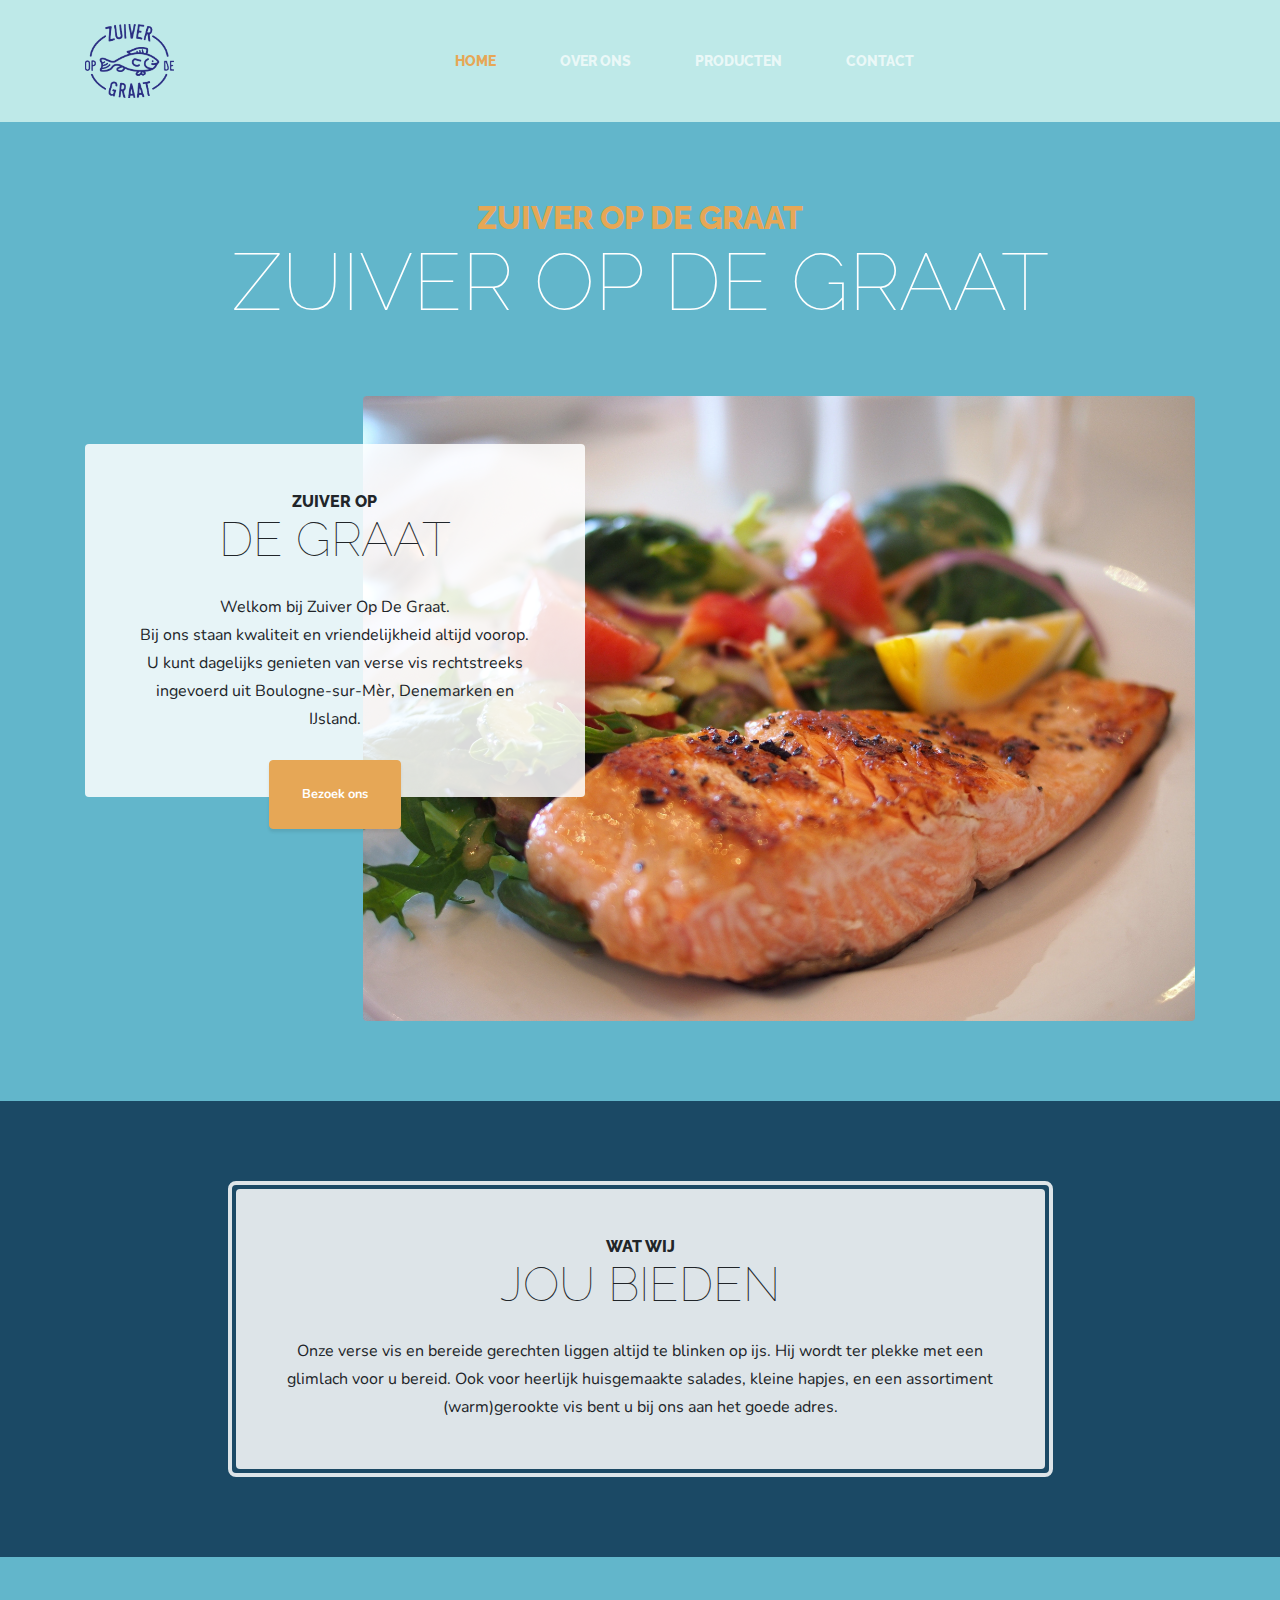
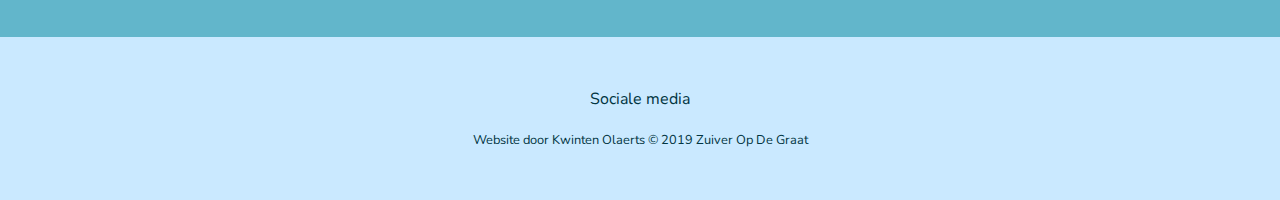
==== ZODG/index.html @ 56550cf6 "added social media buttons, almost done" ====
<!DOCTYPE html>
<html lang="en">

<head>
  
  <meta charset="utf-8">
  <meta name="viewport" content="width=device-width, initial-scale=1, shrink-to-fit=no">
  <meta name="description" content="">
  <meta name="author" content="">

  <title>Zuiver Op De Graat</title>

  <!-- Bootstrap core CSS -->
  <link href="vendor/bootstrap/css/bootstrap.min.css" rel="stylesheet">

  <!-- Custom fonts for this site -->
  <link href="https://fonts.googleapis.com/css?family=Raleway:100,100i,200,200i,300,300i,400,400i,500,500i,600,600i,700,700i,800,800i,900,900i" rel="stylesheet">
  <link href="https://fonts.googleapis.com/css?family=Lora:400,400i,700,700i" rel="stylesheet">

  <!-- Custom styles for this site -->
  <link href="css/business-casual-dist.css" rel="stylesheet">

  <!-- Google fonts -->
  <link href="https://fonts.googleapis.com/css?family=Nunito" rel="stylesheet">

<!-- font awesome logo's -->
  <link rel="stylesheet" href="https://use.fontawesome.com/releases/v5.8.1/css/all.css" integrity="sha384-50oBUHEmvpQ+1lW4y57PTFmhCaXp0ML5d60M1M7uH2+nqUivzIebhndOJK28anvf" crossorigin="anonymous">



</head>

<body>

    <!-- Navigation -->
    <nav class="navbar navbar-expand-lg navbar-dark py-lg-4" id="mainNav">
        <div class="container">
          <a id="titleStyling" class="navbar-brand text-uppercase text-expanded font-weight-bold d-lg-none">Zuiver Op De Graat</a>
          <button class="navbar-toggler" type="button" data-toggle="collapse" data-target="#navbarResponsive" aria-controls="navbarResponsive" aria-expanded="false" aria-label="Toggle navigation">
            <span class="navbar-toggler-icon"></span>
          </button>
          <div class="collapse navbar-collapse" id="navbarResponsive">
            <img class="logo" src="assets/afbeeldingen//zodg.png">
            <ul class="navbar-nav mx-auto">
              <li class="nav-item active px-lg-4">
                <a class="nav-link text-uppercase text-expanded" href="index.html">Home
                  <span class="sr-only">(current)</span>
                </a>
              </li>
              <li class="nav-item px-lg-4">
                <a class="nav-link text-uppercase text-expanded" href="about.html">Over ons</a>
              </li>
              <li class="nav-item px-lg-4">
                <a class="nav-link text-uppercase text-expanded" href="products.html">Producten</a>
              </li>
              <li class="nav-item px-lg-4">
                <a class="nav-link text-uppercase text-expanded" href="store.html">Contact</a>
              </li>
            </ul>
          </div>
        </div>
      </nav>

  <h1 class="site-heading text-center text-white d-none d-lg-block">
    <span class="site-heading-upper text-primary mb-3">Zuiver Op De Graat</span>
    <span class="site-heading-lower">Zuiver Op De Graat</span>
  </h1>

  <section class="page-section clearfix">
    <div class="container">
      <div class="intro">
        <img class="intro-img img-fluid mb-3 mb-lg-0 rounded" src="./assets/afbeeldingen/close-up-cooking-dinner-46239.jpg" alt="">
        <div class="intro-text left-0 text-center bg-faded p-5 rounded">
          <h2 class="section-heading mb-4">
            <span class="section-heading-upper">Zuiver Op</span>
            <span class="section-heading-lower">De Graat</span>
          </h2>
          <p class="mb-3">Welkom bij Zuiver Op De Graat.<br>Bij ons staan kwaliteit en vriendelijkheid altijd voorop.<br> U kunt dagelijks genieten van verse vis rechtstreeks ingevoerd uit Boulogne-sur-Mèr, Denemarken en IJsland.</p>
          <div class="intro-button mx-auto">
            <a class="btn btn-primary btn-xl" href="./store.html">Bezoek ons</a>
          </div>
        </div>
      </div>
    </div>
  </section>

  <section class="page-section cta">
    <div class="container">
      <div class="row">
        <div class="col-xl-9 mx-auto">
          <div class="cta-inner text-center rounded">
            <h2 class="section-heading mb-4">
              <span class="section-heading-upper">Wat wij</span>
              <span class="section-heading-lower">jou bieden</span>
            </h2>
            <p class="mb-0">Onze verse vis en bereide gerechten liggen altijd te blinken op ijs. Hij wordt ter plekke met een glimlach voor u bereid. Ook voor heerlijk huisgemaakte salades, kleine hapjes, en een assortiment (warm)gerookte vis bent u bij ons aan het goede adres.</p>
          </div>
        </div>
      </div>
    </div>
  </section>

  <footer class="footer text-faded text-center py-5">
    <div class="container">
        <div class="socialMedia">
            <p>Sociale media</p>
            <a href="https://www.facebook.com/zuiveropdegraat/" title="facebook profile" target="_blank">
              <i class="fab fa-facebook-f"></i>
            </a>
            <a href="https://www.instagram.com/zuiveropdegraat/" title="instagram profile" target="_blank">
              <i class="fab fa-instagram"></i>
            </a>
          </div>
      <p class="m-0 small">Website door Kwinten Olaerts
        &copy; 2019 Zuiver Op De Graat</p>
    </div>
  </footer>

  <!-- Bootstrap core JavaScript -->
  <script src="vendor/jquery/jquery.min.js"></script>
  <script src="vendor/bootstrap/js/bootstrap.bundle.min.js"></script>

</body>

</html>
---- ZODG/css/business-casual-dist.css ----
/*!
 * Start Bootstrap - Business Casual v5.0.3 (https://startbootstrap.com/template-overviews/business-casual)
 * Copyright 2013-2019 Start Bootstrap
 * Licensed under MIT (https://github.com/BlackrockDigital/startbootstrap-business-casual/blob/master/LICENSE)
 */@import url('https://fonts.googleapis.com/css?family=Nunito:400,700');body{font-family:'Nunito', sans-serif;background:-webkit-gradient(linear, left top, left bottom, from(rgba(47, 23, 15, 0.65))), url("");background:#62B6CB;background-attachment:fixed;background-position:center;background-size:cover}.logo{height:auto;width:8%}h1,h2,h3,h4,h5,h6{font-family:'Raleway'}p{line-height:1.75}.text-faded{color:#013542}.site-heading{margin-top:5rem;margin-bottom:5rem;text-transform:uppercase;line-height:1;font-family:'Raleway'}.site-heading .site-heading-upper{display:block;font-size:2rem;font-weight:800}.site-heading .site-heading-lower{font-size:5rem;font-weight:100;line-height:4rem}.page-section{margin-top:5rem;margin-bottom:5rem}.section-heading{text-transform:uppercase}.section-heading .section-heading-upper{display:block;font-size:1rem;font-weight:800}.section-heading .section-heading-lower{display:block;font-size:3rem;font-weight:100}.bg-faded{z-index:1;background-color:rgba(255, 255, 255, 0.85)}#mainNav{z-index:2;background-color:#BEE9E8;font-family:'Raleway';position:-webkit-sticky;position:sticky;top:0}#mainNav .navbar-brand{color:#013542}#mainNav .navbar-nav .nav-item .nav-link{color:rgba(255, 255, 255, 0.7);font-weight:800}#mainNav .navbar-nav .nav-item.active .nav-link{color:#e6a756}@media (min-width:992px){#mainNav .navbar-nav .nav-item .nav-link{font-size:0.9rem}#mainNav .navbar-nav .nav-item .nav-link:hover{color:rgba(255, 255, 255, 0.4)}#mainNav .navbar-nav .nav-item.active .nav-link:hover{color:#e6a756}}.btn-xl{font-weight:700;font-size:0.8rem;padding-top:1.5rem;padding-bottom:1.5rem;padding-left:2rem;padding-right:2rem}.intro{position:relative}@media (min-width:992px){.intro .intro-img{width:75%;float:right}.intro .intro-text{left:0;width:60%;margin-top:3rem;position:absolute}.intro .intro-text .intro-button{width:100%;left:0;position:absolute;bottom:-2rem}}@media (min-width:1200px){.intro .intro-text{width:45%}}.cta{padding-top:5rem;padding-bottom:5rem;background-color:#1B4965}.cta .cta-inner{position:relative;padding:3rem;margin:0.5rem;background-color:rgba(255, 255, 255, 0.85)}.cta .cta-inner:before{border-radius:0.5rem;content:'';position:absolute;top:-0.5rem;bottom:-0.5rem;left:-0.5rem;right:-0.5rem;border:0.25rem solid rgba(255, 255, 255, 0.85)}@media (min-width:992px){.about-heading .about-heading-img{position:relative;z-index:0}.about-heading .about-heading-content{margin-top:-5rem;position:relative;z-index:1}}@media (min-width:992px){.product-item .product-item-title{position:relative;z-index:1;margin-bottom:-2rem}.product-item .product-item-img{position:relative;z-index:0;max-width:60vw}.product-item .product-item-description{position:relative;z-index:1;margin-top:-3rem;max-width:50vw}}.list-hours{font-size:0.9rem}.list-hours .list-hours-item{border-bottom:1px solid rgba(230, 167, 86, 0.5);padding-bottom:.25rem;margin-bottom:1rem;font-style:italic}.list-hours .list-hours-item.today{font-weight:bold;color:#e6a756}@media (min-width:992px){.list-hours{width:50%;font-size:1.1rem}}.address strong{font-size:1.2rem}.footer{background-color:#CAE9FF}.text-primary{color:#e6a756!important}.bg-primary{background-color:#e6a756!important}.btn{-webkit-box-shadow:0px 3px 3px 0px rgba(33, 37, 41, 0.1);box-shadow:0px 3px 3px 0px rgba(33, 37, 41, 0.1)}.btn-primary{background-color:#e6a756;border-color:#e6a756}.btn-primary:active,.btn-primary:focus,.btn-primary:hover{background-color:#df902a;border-color:#df902a}.font-weight-light{font-weight:100!important}#titleStyling{font-family:'nunito'}#contactText{font-family:'nunito';padding-top:1.5rem;padding-bottom:1.5rem}.form-control{margin-bottom:7px}.boldText{font-weight:700}.google-iframe{padding-bottom:25px}.fab{color:#00091a;font-size:32px}
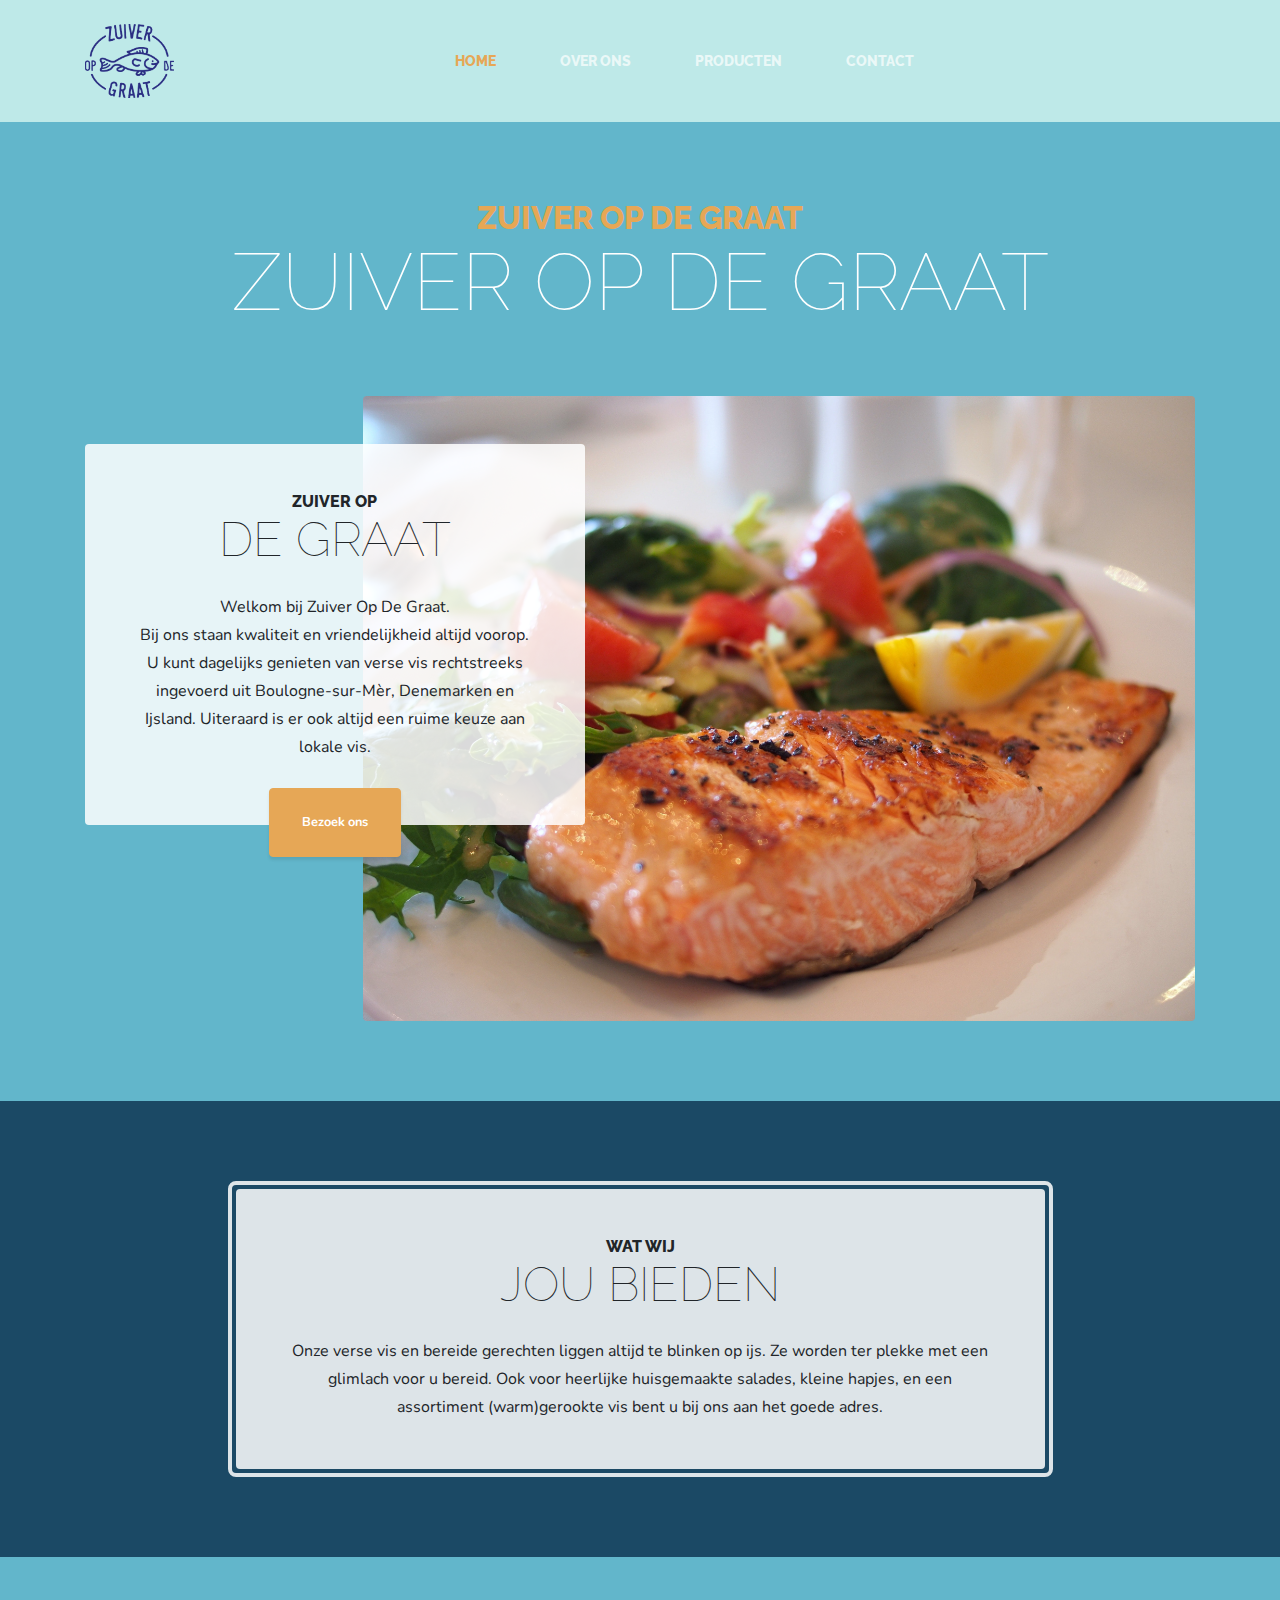
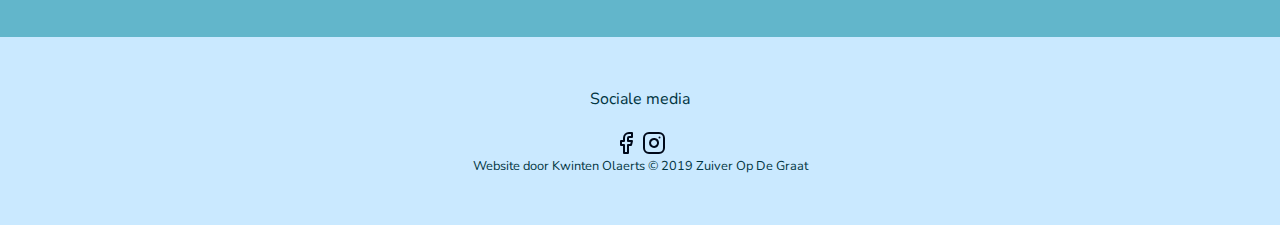
==== commit 9e10e214: "some fixes" ====
--- a/ZODG/index.html
+++ b/ZODG/index.html
@@ -75,7 +75,7 @@
             <span class="section-heading-upper">Zuiver Op</span>
             <span class="section-heading-lower">De Graat</span>
           </h2>
-          <p class="mb-3">Welkom bij Zuiver Op De Graat.<br>Bij ons staan kwaliteit en vriendelijkheid altijd voorop.<br> U kunt dagelijks genieten van verse vis rechtstreeks ingevoerd uit Boulogne-sur-Mèr, Denemarken en IJsland.</p>
+          <p class="mb-3">Welkom bij Zuiver Op De Graat.<br>Bij ons staan kwaliteit en vriendelijkheid altijd voorop.<br> U kunt dagelijks genieten van verse vis rechtstreeks ingevoerd uit Boulogne-sur-Mèr, Denemarken en Ijsland. Uiteraard is er ook altijd een ruime keuze aan lokale vis.</p>
           <div class="intro-button mx-auto">
             <a class="btn btn-primary btn-xl" href="./store.html">Bezoek ons</a>
           </div>
@@ -93,7 +93,7 @@
               <span class="section-heading-upper">Wat wij</span>
               <span class="section-heading-lower">jou bieden</span>
             </h2>
-            <p class="mb-0">Onze verse vis en bereide gerechten liggen altijd te blinken op ijs. Hij wordt ter plekke met een glimlach voor u bereid. Ook voor heerlijk huisgemaakte salades, kleine hapjes, en een assortiment (warm)gerookte vis bent u bij ons aan het goede adres.</p>
+            <p class="mb-0">Onze verse vis en bereide gerechten liggen altijd te blinken op ijs. Ze worden ter plekke met een glimlach voor u bereid. Ook voor heerlijke huisgemaakte salades, kleine hapjes, en een assortiment (warm)gerookte vis bent u bij ons aan het goede adres.</p>
           </div>
         </div>
       </div>
@@ -104,12 +104,8 @@
     <div class="container">
         <div class="socialMedia">
             <p>Sociale media</p>
-            <a href="https://www.facebook.com/zuiveropdegraat/" title="facebook profile" target="_blank">
-              <i class="fab fa-facebook-f"></i>
-            </a>
-            <a href="https://www.instagram.com/zuiveropdegraat/" title="instagram profile" target="_blank">
-              <i class="fab fa-instagram"></i>
-            </a>
+            <a href="https://www.facebook.com/zuiveropdegraat/" title="facebook profile" target="_blank"><svg xmlns="http://www.w3.org/2000/svg"  width="24" height="24" viewBox="0 0 24 24" fill="none" stroke="currentColor" stroke-width="2" stroke-linecap="round" stroke-linejoin="round" class="feather feather-facebook"><path d="M18 2h-3a5 5 0 0 0-5 5v3H7v4h3v8h4v-8h3l1-4h-4V7a1 1 0 0 1 1-1h3z"></path></svg></a>
+            <a href="https://www.instagram.com/zuiveropdegraat/" title="instagram profile" target="_blank"><svg xmlns="http://www.w3.org/2000/svg" width="24" height="24" viewBox="0 0 24 24" fill="none" stroke="currentColor" stroke-width="2" stroke-linecap="round" stroke-linejoin="round" class="feather feather-instagram"><rect x="2" y="2" width="20" height="20" rx="5" ry="5"></rect><path d="M16 11.37A4 4 0 1 1 12.63 8 4 4 0 0 1 16 11.37z"></path><line x1="17.5" y1="6.5" x2="17.5" y2="6.5"></line></svg></a>
           </div>
       <p class="m-0 small">Website door Kwinten Olaerts
         &copy; 2019 Zuiver Op De Graat</p>
--- a/ZODG/css/business-casual-dist.css
+++ b/ZODG/css/business-casual-dist.css
@@ -2,4 +2,4 @@
  * Start Bootstrap - Business Casual v5.0.3 (https://startbootstrap.com/template-overviews/business-casual)
  * Copyright 2013-2019 Start Bootstrap
  * Licensed under MIT (https://github.com/BlackrockDigital/startbootstrap-business-casual/blob/master/LICENSE)
- */@import url('https://fonts.googleapis.com/css?family=Nunito:400,700');body{font-family:'Nunito', sans-serif;background:-webkit-gradient(linear, left top, left bottom, from(rgba(47, 23, 15, 0.65))), url("");background:#62B6CB;background-attachment:fixed;background-position:center;background-size:cover}.logo{height:auto;width:8%}h1,h2,h3,h4,h5,h6{font-family:'Raleway'}p{line-height:1.75}.text-faded{color:#013542}.site-heading{margin-top:5rem;margin-bottom:5rem;text-transform:uppercase;line-height:1;font-family:'Raleway'}.site-heading .site-heading-upper{display:block;font-size:2rem;font-weight:800}.site-heading .site-heading-lower{font-size:5rem;font-weight:100;line-height:4rem}.page-section{margin-top:5rem;margin-bottom:5rem}.section-heading{text-transform:uppercase}.section-heading .section-heading-upper{display:block;font-size:1rem;font-weight:800}.section-heading .section-heading-lower{display:block;font-size:3rem;font-weight:100}.bg-faded{z-index:1;background-color:rgba(255, 255, 255, 0.85)}#mainNav{z-index:2;background-color:#BEE9E8;font-family:'Raleway';position:-webkit-sticky;position:sticky;top:0}#mainNav .navbar-brand{color:#013542}#mainNav .navbar-nav .nav-item .nav-link{color:rgba(255, 255, 255, 0.7);font-weight:800}#mainNav .navbar-nav .nav-item.active .nav-link{color:#e6a756}@media (min-width:992px){#mainNav .navbar-nav .nav-item .nav-link{font-size:0.9rem}#mainNav .navbar-nav .nav-item .nav-link:hover{color:rgba(255, 255, 255, 0.4)}#mainNav .navbar-nav .nav-item.active .nav-link:hover{color:#e6a756}}.btn-xl{font-weight:700;font-size:0.8rem;padding-top:1.5rem;padding-bottom:1.5rem;padding-left:2rem;padding-right:2rem}.intro{position:relative}@media (min-width:992px){.intro .intro-img{width:75%;float:right}.intro .intro-text{left:0;width:60%;margin-top:3rem;position:absolute}.intro .intro-text .intro-button{width:100%;left:0;position:absolute;bottom:-2rem}}@media (min-width:1200px){.intro .intro-text{width:45%}}.cta{padding-top:5rem;padding-bottom:5rem;background-color:#1B4965}.cta .cta-inner{position:relative;padding:3rem;margin:0.5rem;background-color:rgba(255, 255, 255, 0.85)}.cta .cta-inner:before{border-radius:0.5rem;content:'';position:absolute;top:-0.5rem;bottom:-0.5rem;left:-0.5rem;right:-0.5rem;border:0.25rem solid rgba(255, 255, 255, 0.85)}@media (min-width:992px){.about-heading .about-heading-img{position:relative;z-index:0}.about-heading .about-heading-content{margin-top:-5rem;position:relative;z-index:1}}@media (min-width:992px){.product-item .product-item-title{position:relative;z-index:1;margin-bottom:-2rem}.product-item .product-item-img{position:relative;z-index:0;max-width:60vw}.product-item .product-item-description{position:relative;z-index:1;margin-top:-3rem;max-width:50vw}}.list-hours{font-size:0.9rem}.list-hours .list-hours-item{border-bottom:1px solid rgba(230, 167, 86, 0.5);padding-bottom:.25rem;margin-bottom:1rem;font-style:italic}.list-hours .list-hours-item.today{font-weight:bold;color:#e6a756}@media (min-width:992px){.list-hours{width:50%;font-size:1.1rem}}.address strong{font-size:1.2rem}.footer{background-color:#CAE9FF}.text-primary{color:#e6a756!important}.bg-primary{background-color:#e6a756!important}.btn{-webkit-box-shadow:0px 3px 3px 0px rgba(33, 37, 41, 0.1);box-shadow:0px 3px 3px 0px rgba(33, 37, 41, 0.1)}.btn-primary{background-color:#e6a756;border-color:#e6a756}.btn-primary:active,.btn-primary:focus,.btn-primary:hover{background-color:#df902a;border-color:#df902a}.font-weight-light{font-weight:100!important}#titleStyling{font-family:'nunito'}#contactText{font-family:'nunito';padding-top:1.5rem;padding-bottom:1.5rem}.form-control{margin-bottom:7px}.boldText{font-weight:700}.google-iframe{padding-bottom:25px}.fab{color:#00091a;font-size:32px}+ */@import url('https://fonts.googleapis.com/css?family=Nunito:400,700');body{font-family:'Nunito', sans-serif;background:-webkit-gradient(linear, left top, left bottom, from(rgba(47, 23, 15, 0.65))), url("");background:#62B6CB;background-attachment:fixed;background-position:center;background-size:cover}.logo{height:auto;width:8%}h1,h2,h3,h4,h5,h6{font-family:'Raleway'}p{line-height:1.75}.text-faded{color:#013542}.site-heading{margin-top:5rem;margin-bottom:5rem;text-transform:uppercase;line-height:1;font-family:'Raleway'}.site-heading .site-heading-upper{display:block;font-size:2rem;font-weight:800}.site-heading .site-heading-lower{font-size:5rem;font-weight:100;line-height:4rem}.page-section{margin-top:5rem;margin-bottom:5rem}.section-heading{text-transform:uppercase}.section-heading .section-heading-upper{display:block;font-size:1rem;font-weight:800}.section-heading .section-heading-lower{display:block;font-size:3rem;font-weight:100}.bg-faded{z-index:1;background-color:rgba(255, 255, 255, 0.85)}#mainNav{z-index:2;background-color:#BEE9E8;font-family:'Raleway';position:-webkit-sticky;position:sticky;top:0}#mainNav .navbar-brand{color:#013542}#mainNav .navbar-nav .nav-item .nav-link{color:rgba(255, 255, 255, 0.7);font-weight:800}#mainNav .navbar-nav .nav-item.active .nav-link{color:#e6a756}@media (min-width:992px){#mainNav .navbar-nav .nav-item .nav-link{font-size:0.9rem}#mainNav .navbar-nav .nav-item .nav-link:hover{color:rgba(255, 255, 255, 0.4)}#mainNav .navbar-nav .nav-item.active .nav-link:hover{color:#e6a756}}.btn-xl{font-weight:700;font-size:0.8rem;padding-top:1.5rem;padding-bottom:1.5rem;padding-left:2rem;padding-right:2rem}.intro{position:relative}@media (min-width:992px){.intro .intro-img{width:75%;float:right}.intro .intro-text{left:0;width:60%;margin-top:3rem;position:absolute}.intro .intro-text .intro-button{width:100%;left:0;position:absolute;bottom:-2rem}}@media (min-width:1200px){.intro .intro-text{width:45%}}.cta{padding-top:5rem;padding-bottom:5rem;background-color:#1B4965}.cta .cta-inner{position:relative;padding:3rem;margin:0.5rem;background-color:rgba(255, 255, 255, 0.85)}.cta .cta-inner:before{border-radius:0.5rem;content:'';position:absolute;top:-0.5rem;bottom:-0.5rem;left:-0.5rem;right:-0.5rem;border:0.25rem solid rgba(255, 255, 255, 0.85)}@media (min-width:992px){.about-heading .about-heading-img{position:relative;z-index:0}.about-heading .about-heading-content{margin-top:-5rem;position:relative;z-index:1}}@media (min-width:992px){.product-item .product-item-title{position:relative;z-index:1;margin-bottom:-2rem}.product-item .product-item-img{position:relative;z-index:0;max-width:60vw}.product-item .product-item-description{position:relative;z-index:1;margin-top:-3rem;max-width:50vw}}.list-hours{font-size:0.9rem}.list-hours .list-hours-item{border-bottom:1px solid rgba(230, 167, 86, 0.5);padding-bottom:.25rem;margin-bottom:1rem;font-style:italic}.list-hours .list-hours-item.today{font-weight:bold;color:#e6a756}@media (min-width:992px){.list-hours{width:50%;font-size:1.1rem}}.address strong{font-size:1.2rem}.footer{background-color:#CAE9FF}.text-primary{color:#e6a756!important}.bg-primary{background-color:#e6a756!important}.btn{-webkit-box-shadow:0px 3px 3px 0px rgba(33, 37, 41, 0.1);box-shadow:0px 3px 3px 0px rgba(33, 37, 41, 0.1)}.btn-primary{background-color:#e6a756;border-color:#e6a756}.btn-primary:active,.btn-primary:focus,.btn-primary:hover{background-color:#df902a;border-color:#df902a}.font-weight-light{font-weight:100!important}#titleStyling{font-family:'nunito'}#contactText{font-family:'nunito';padding-top:1.5rem;padding-bottom:1.5rem}.form-control{margin-bottom:7px}.boldText{font-weight:700}.google-iframe{padding-bottom:25px}.fab{color:#00091a;font-size:32px}.feather{color:#00091a;font-size:50px}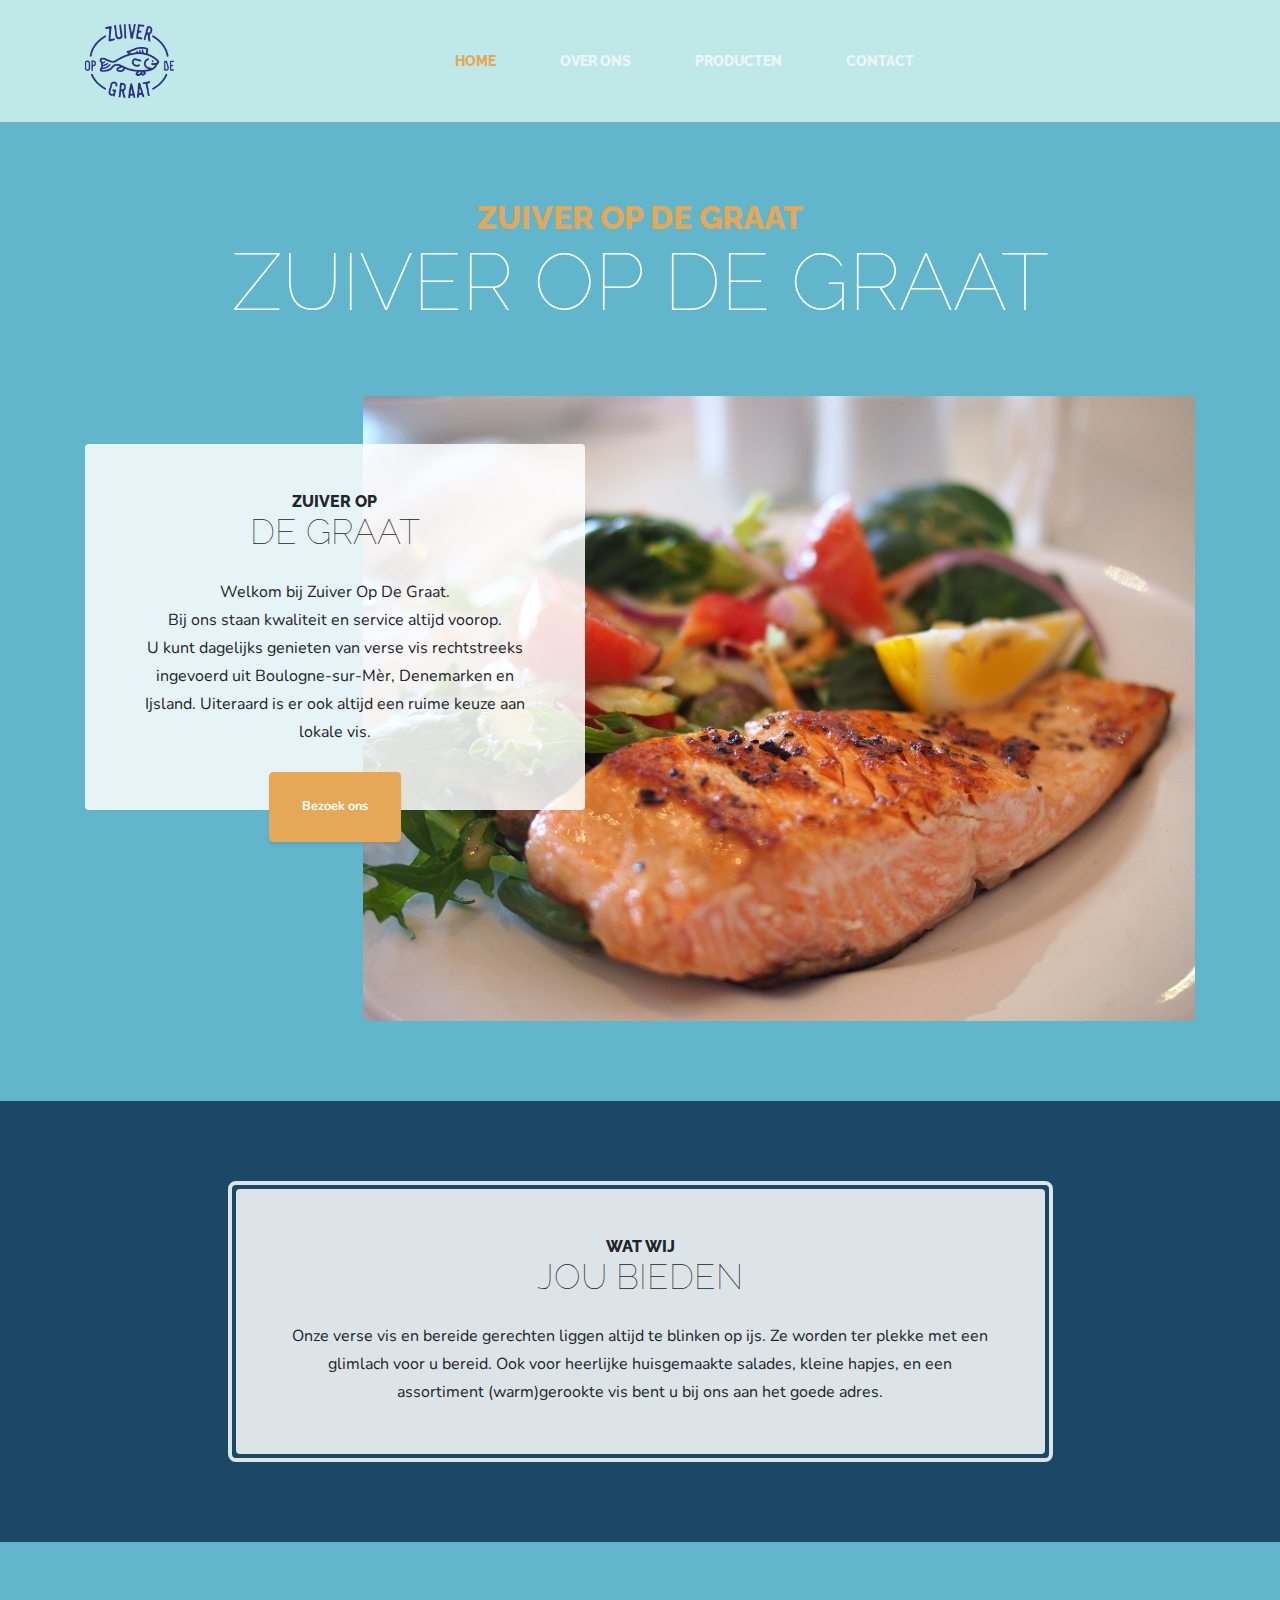
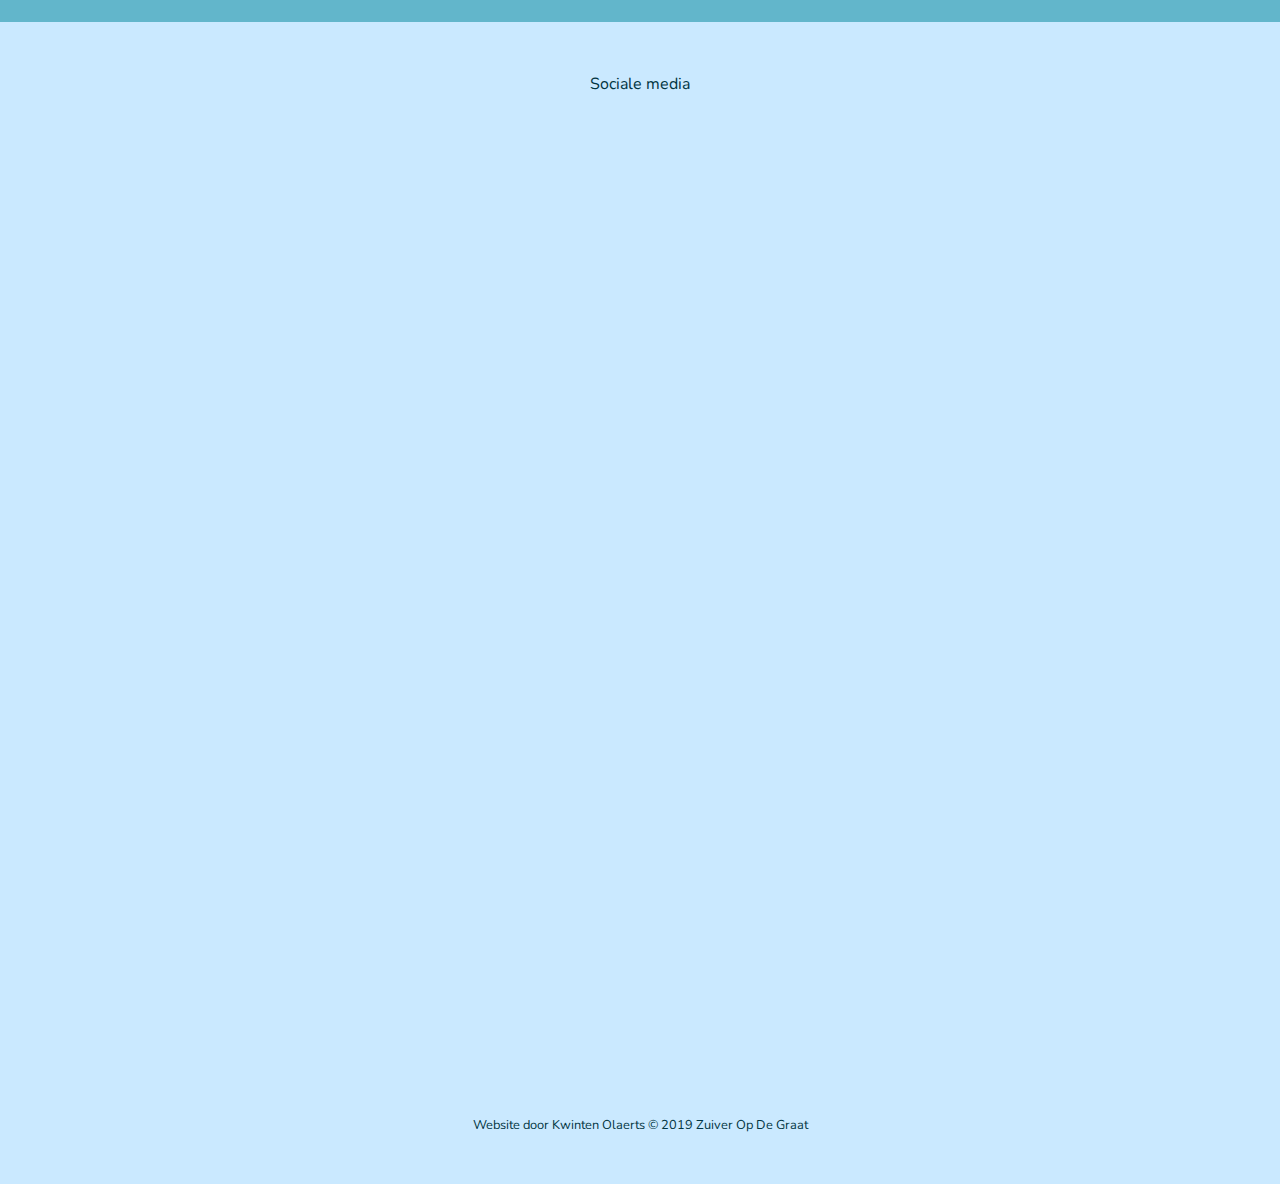
==== commit 26561f20: "new spelling" ====
--- a/ZODG/index.html
+++ b/ZODG/index.html
@@ -75,7 +75,7 @@
             <span class="section-heading-upper">Zuiver Op</span>
             <span class="section-heading-lower">De Graat</span>
           </h2>
-          <p class="mb-3">Welkom bij Zuiver Op De Graat.<br>Bij ons staan kwaliteit en vriendelijkheid altijd voorop.<br> U kunt dagelijks genieten van verse vis rechtstreeks ingevoerd uit Boulogne-sur-Mèr, Denemarken en Ijsland. Uiteraard is er ook altijd een ruime keuze aan lokale vis.</p>
+          <p class="mb-3">Welkom bij Zuiver Op De Graat.<br>Bij ons staan kwaliteit en service altijd voorop.<br> U kunt dagelijks genieten van verse vis rechtstreeks ingevoerd uit Boulogne-sur-Mèr, Denemarken en Ijsland. Uiteraard is er ook altijd een ruime keuze aan lokale vis.</p>
           <div class="intro-button mx-auto">
             <a class="btn btn-primary btn-xl" href="./store.html">Bezoek ons</a>
           </div>
--- a/ZODG/css/business-casual-dist.css
+++ b/ZODG/css/business-casual-dist.css
@@ -2,4 +2,4 @@
  * Start Bootstrap - Business Casual v5.0.3 (https://startbootstrap.com/template-overviews/business-casual)
  * Copyright 2013-2019 Start Bootstrap
  * Licensed under MIT (https://github.com/BlackrockDigital/startbootstrap-business-casual/blob/master/LICENSE)
- */@import url('https://fonts.googleapis.com/css?family=Nunito:400,700');body{font-family:'Nunito', sans-serif;background:-webkit-gradient(linear, left top, left bottom, from(rgba(47, 23, 15, 0.65))), url("");background:#62B6CB;background-attachment:fixed;background-position:center;background-size:cover}.logo{height:auto;width:8%}h1,h2,h3,h4,h5,h6{font-family:'Raleway'}p{line-height:1.75}.text-faded{color:#013542}.site-heading{margin-top:5rem;margin-bottom:5rem;text-transform:uppercase;line-height:1;font-family:'Raleway'}.site-heading .site-heading-upper{display:block;font-size:2rem;font-weight:800}.site-heading .site-heading-lower{font-size:5rem;font-weight:100;line-height:4rem}.page-section{margin-top:5rem;margin-bottom:5rem}.section-heading{text-transform:uppercase}.section-heading .section-heading-upper{display:block;font-size:1rem;font-weight:800}.section-heading .section-heading-lower{display:block;font-size:3rem;font-weight:100}.bg-faded{z-index:1;background-color:rgba(255, 255, 255, 0.85)}#mainNav{z-index:2;background-color:#BEE9E8;font-family:'Raleway';position:-webkit-sticky;position:sticky;top:0}#mainNav .navbar-brand{color:#013542}#mainNav .navbar-nav .nav-item .nav-link{color:rgba(255, 255, 255, 0.7);font-weight:800}#mainNav .navbar-nav .nav-item.active .nav-link{color:#e6a756}@media (min-width:992px){#mainNav .navbar-nav .nav-item .nav-link{font-size:0.9rem}#mainNav .navbar-nav .nav-item .nav-link:hover{color:rgba(255, 255, 255, 0.4)}#mainNav .navbar-nav .nav-item.active .nav-link:hover{color:#e6a756}}.btn-xl{font-weight:700;font-size:0.8rem;padding-top:1.5rem;padding-bottom:1.5rem;padding-left:2rem;padding-right:2rem}.intro{position:relative}@media (min-width:992px){.intro .intro-img{width:75%;float:right}.intro .intro-text{left:0;width:60%;margin-top:3rem;position:absolute}.intro .intro-text .intro-button{width:100%;left:0;position:absolute;bottom:-2rem}}@media (min-width:1200px){.intro .intro-text{width:45%}}.cta{padding-top:5rem;padding-bottom:5rem;background-color:#1B4965}.cta .cta-inner{position:relative;padding:3rem;margin:0.5rem;background-color:rgba(255, 255, 255, 0.85)}.cta .cta-inner:before{border-radius:0.5rem;content:'';position:absolute;top:-0.5rem;bottom:-0.5rem;left:-0.5rem;right:-0.5rem;border:0.25rem solid rgba(255, 255, 255, 0.85)}@media (min-width:992px){.about-heading .about-heading-img{position:relative;z-index:0}.about-heading .about-heading-content{margin-top:-5rem;position:relative;z-index:1}}@media (min-width:992px){.product-item .product-item-title{position:relative;z-index:1;margin-bottom:-2rem}.product-item .product-item-img{position:relative;z-index:0;max-width:60vw}.product-item .product-item-description{position:relative;z-index:1;margin-top:-3rem;max-width:50vw}}.list-hours{font-size:0.9rem}.list-hours .list-hours-item{border-bottom:1px solid rgba(230, 167, 86, 0.5);padding-bottom:.25rem;margin-bottom:1rem;font-style:italic}.list-hours .list-hours-item.today{font-weight:bold;color:#e6a756}@media (min-width:992px){.list-hours{width:50%;font-size:1.1rem}}.address strong{font-size:1.2rem}.footer{background-color:#CAE9FF}.text-primary{color:#e6a756!important}.bg-primary{background-color:#e6a756!important}.btn{-webkit-box-shadow:0px 3px 3px 0px rgba(33, 37, 41, 0.1);box-shadow:0px 3px 3px 0px rgba(33, 37, 41, 0.1)}.btn-primary{background-color:#e6a756;border-color:#e6a756}.btn-primary:active,.btn-primary:focus,.btn-primary:hover{background-color:#df902a;border-color:#df902a}.font-weight-light{font-weight:100!important}#titleStyling{font-family:'nunito'}#contactText{font-family:'nunito';padding-top:1.5rem;padding-bottom:1.5rem}.form-control{margin-bottom:7px}.boldText{font-weight:700}.google-iframe{padding-bottom:25px}.fab{color:#00091a;font-size:32px}.feather{color:#00091a;font-size:50px}+ */@import url('https://fonts.googleapis.com/css?family=Nunito:400,700');body{font-family:'Nunito', sans-serif;background:-webkit-gradient(linear, left top, left bottom, from(rgba(47, 23, 15, 0.65))), url("");background:#62B6CB;background-attachment:fixed;background-position:center;background-size:cover}.logo{height:auto;width:8%}h1,h2,h3,h4,h5,h6{font-family:'Raleway'}p{line-height:1.75}.text-faded{color:#013542}.site-heading{margin-top:5rem;margin-bottom:5rem;text-transform:uppercase;line-height:1;font-family:'Raleway'}.site-heading .site-heading-upper{display:block;font-size:2rem;font-weight:800}.site-heading .site-heading-lower{font-size:5rem;font-weight:100;line-height:4rem}.page-section{margin-top:5rem;margin-bottom:5rem}.section-heading{text-transform:uppercase}.section-heading .section-heading-upper{display:block;font-size:1rem;font-weight:800}.section-heading .section-heading-lower{display:block;font-size:2.2rem;font-weight:100}.bg-faded{z-index:1;background-color:rgba(255, 255, 255, 0.85)}#mainNav{z-index:2;background-color:#BEE9E8;font-family:'Raleway';position:-webkit-sticky;position:sticky;top:0}#mainNav .navbar-brand{color:#013542}#mainNav .navbar-nav .nav-item .nav-link{color:rgba(255, 255, 255, 0.7);font-weight:800}#mainNav .navbar-nav .nav-item.active .nav-link{color:#e6a756}@media (min-width:992px){#mainNav .navbar-nav .nav-item .nav-link{font-size:0.9rem}#mainNav .navbar-nav .nav-item .nav-link:hover{color:rgba(255, 255, 255, 0.4)}#mainNav .navbar-nav .nav-item.active .nav-link:hover{color:#e6a756}}.btn-xl{font-weight:700;font-size:0.8rem;padding-top:1.5rem;padding-bottom:1.5rem;padding-left:2rem;padding-right:2rem}.intro{position:relative}@media (min-width:992px){.intro .intro-img{width:75%;float:right}.intro .intro-text{left:0;width:60%;margin-top:3rem;position:absolute}.intro .intro-text .intro-button{width:100%;left:0;position:absolute;bottom:-2rem}}@media (min-width:1200px){.intro .intro-text{width:45%}}.cta{padding-top:5rem;padding-bottom:5rem;background-color:#1B4965}.cta .cta-inner{position:relative;padding:3rem;margin:0.5rem;background-color:rgba(255, 255, 255, 0.85)}.cta .cta-inner:before{border-radius:0.5rem;content:'';position:absolute;top:-0.5rem;bottom:-0.5rem;left:-0.5rem;right:-0.5rem;border:0.25rem solid rgba(255, 255, 255, 0.85)}@media (min-width:992px){.about-heading .about-heading-img{position:relative;z-index:0}.about-heading .about-heading-content{margin-top:-5rem;position:relative;z-index:1}}@media (min-width:992px){.product-item .product-item-title{position:relative;z-index:1;margin-bottom:-2rem}.product-item .product-item-img{position:relative;z-index:0;max-width:60vw}.product-item .product-item-description{position:relative;z-index:1;margin-top:-3rem;max-width:50vw}}.list-hours{font-size:0.9rem}.list-hours .list-hours-item{border-bottom:1px solid rgba(230, 167, 86, 0.5);padding-bottom:.25rem;margin-bottom:1rem;font-style:italic}.list-hours .list-hours-item.today{font-weight:bold;color:#e6a756}@media (min-width:992px){.list-hours{width:50%;font-size:1.1rem}}.address strong{font-size:1.2rem}.footer{background-color:#CAE9FF}.text-primary{color:#e6a756!important}.bg-primary{background-color:#e6a756!important}.btn{-webkit-box-shadow:0px 3px 3px 0px rgba(33, 37, 41, 0.1);box-shadow:0px 3px 3px 0px rgba(33, 37, 41, 0.1)}.btn-primary{background-color:#e6a756;border-color:#e6a756}.btn-primary:active,.btn-primary:focus,.btn-primary:hover{background-color:#df902a;border-color:#df902a}.font-weight-light{font-weight:100!important}#titleStyling{font-family:'nunito'}#contactText{font-family:'nunito';padding-top:1.5rem;padding-bottom:1.5rem}.form-control{margin-bottom:7px}.boldText{font-weight:700}.google-iframe{padding-bottom:25px}.fab{color:#00091a;font-size:32px}.feather{color:#00091a;font-size:50px;padding-bottom:1000px}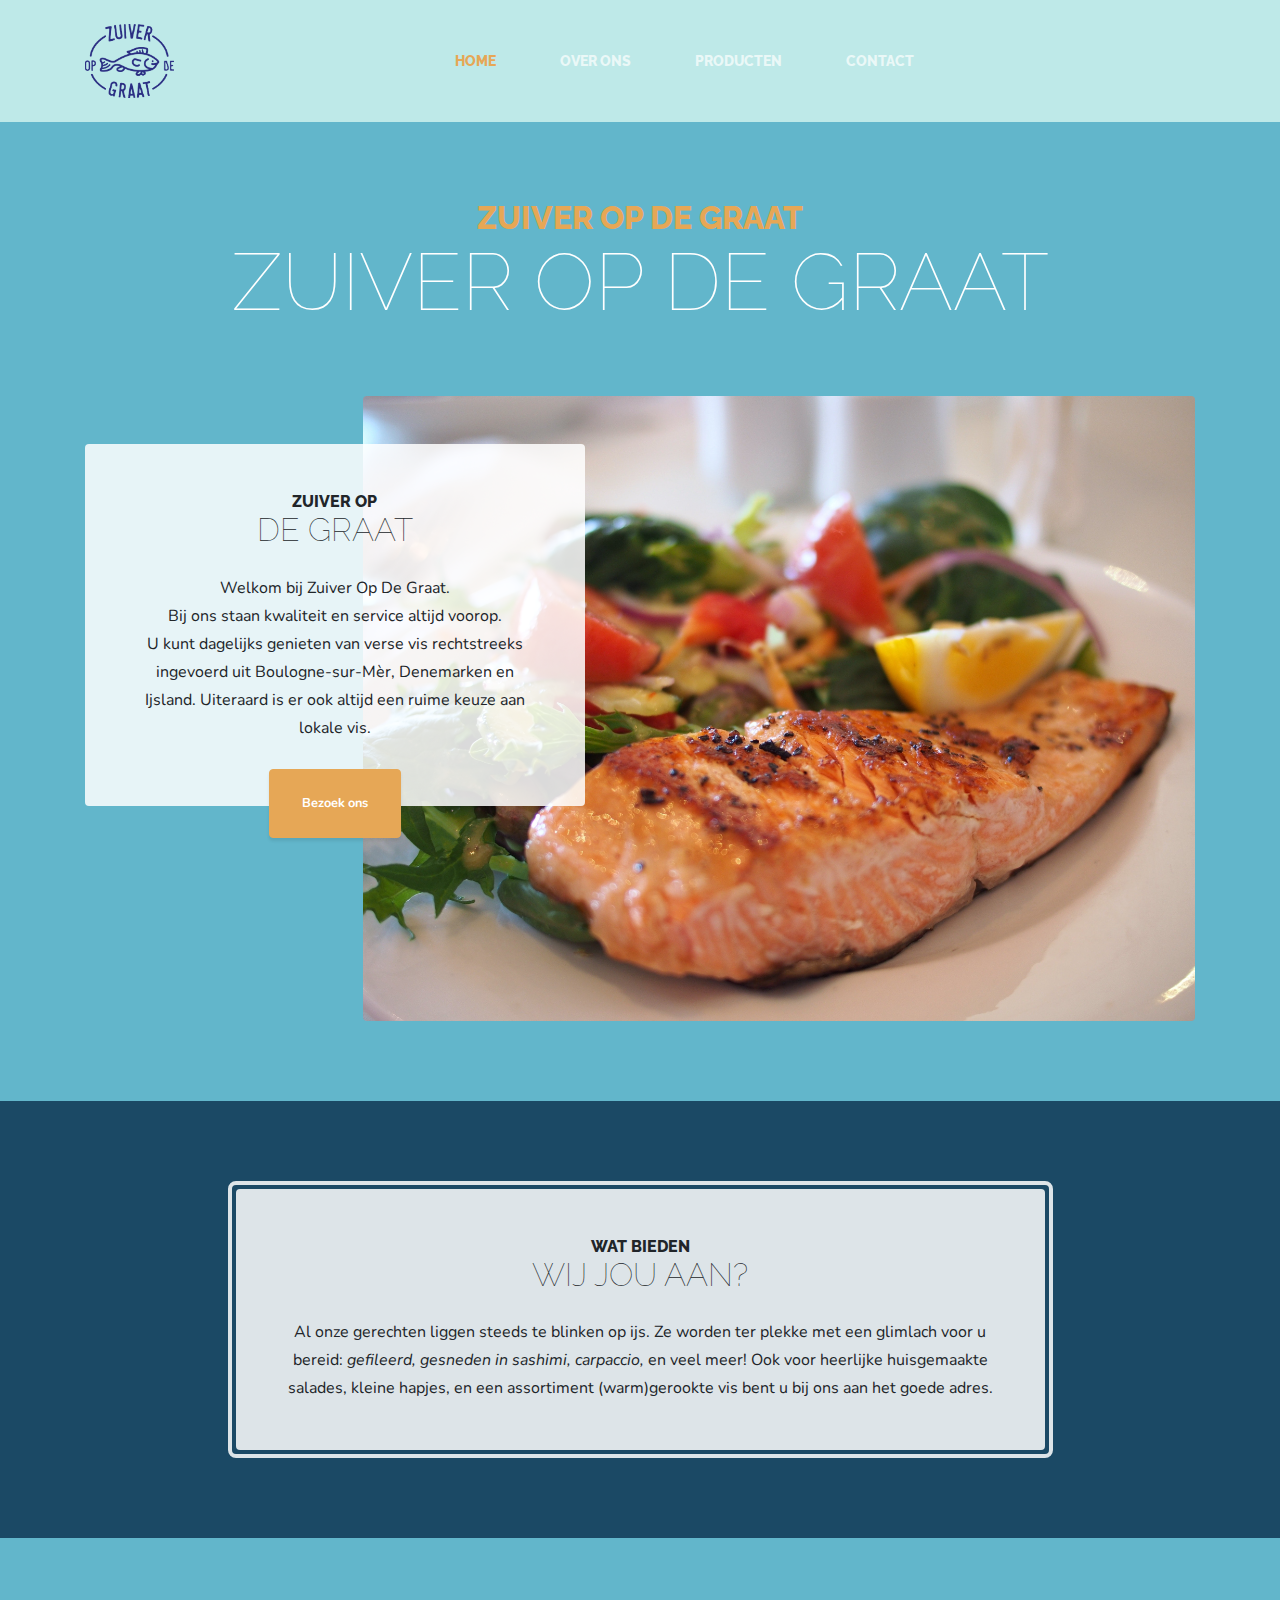
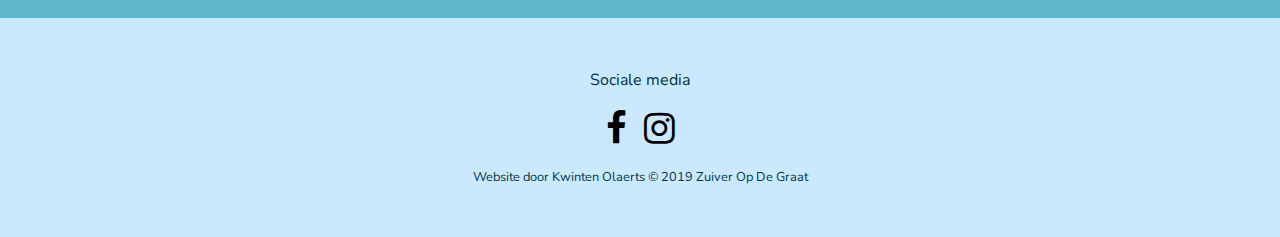
==== commit e830e63a: "new socials" ====
--- a/ZODG/index.html
+++ b/ZODG/index.html
@@ -23,10 +23,8 @@
   <!-- Google fonts -->
   <link href="https://fonts.googleapis.com/css?family=Nunito" rel="stylesheet">
 
-<!-- font awesome logo's -->
-  <link rel="stylesheet" href="https://use.fontawesome.com/releases/v5.8.1/css/all.css" integrity="sha384-50oBUHEmvpQ+1lW4y57PTFmhCaXp0ML5d60M1M7uH2+nqUivzIebhndOJK28anvf" crossorigin="anonymous">
-
-
+<!-- social logo's -->
+  <link rel="stylesheet" href="https://cdnjs.cloudflare.com/ajax/libs/font-awesome/4.7.0/css/font-awesome.min.css">
 
 </head>
 
@@ -75,7 +73,7 @@
             <span class="section-heading-upper">Zuiver Op</span>
             <span class="section-heading-lower">De Graat</span>
           </h2>
-          <p class="mb-3">Welkom bij Zuiver Op De Graat.<br>Bij ons staan kwaliteit en service altijd voorop.<br> U kunt dagelijks genieten van verse vis rechtstreeks ingevoerd uit Boulogne-sur-Mèr, Denemarken en Ijsland. Uiteraard is er ook altijd een ruime keuze aan lokale vis.</p>
+          <p class="mb-3">Welkom bij Zuiver Op De Graat.<br>Bij ons staan kwaliteit en service altijd voorop.<br> U kunt dagelijks genieten van verse vis rechtstreeks ingevoerd uit Boulogne-sur-Mèr, Denemarken en Ijsland. Uiteraard is er ook altijd een ruime keuze aan lokale vis. </p>
           <div class="intro-button mx-auto">
             <a class="btn btn-primary btn-xl" href="./store.html">Bezoek ons</a>
           </div>
@@ -90,10 +88,10 @@
         <div class="col-xl-9 mx-auto">
           <div class="cta-inner text-center rounded">
             <h2 class="section-heading mb-4">
-              <span class="section-heading-upper">Wat wij</span>
-              <span class="section-heading-lower">jou bieden</span>
+              <span class="section-heading-upper">Wat bieden</span>
+              <span class="section-heading-lower">wij jou aan?</span>
             </h2>
-            <p class="mb-0">Onze verse vis en bereide gerechten liggen altijd te blinken op ijs. Ze worden ter plekke met een glimlach voor u bereid. Ook voor heerlijke huisgemaakte salades, kleine hapjes, en een assortiment (warm)gerookte vis bent u bij ons aan het goede adres.</p>
+            <p class="mb-0">Al onze gerechten liggen steeds te blinken op ijs. Ze worden ter plekke met een glimlach voor u bereid: <span class="italicText">gefileerd, gesneden in sashimi, carpaccio,</span> en veel meer! Ook voor heerlijke huisgemaakte salades, kleine hapjes, en een assortiment (warm)gerookte vis bent u bij ons aan het goede adres.</p>
           </div>
         </div>
       </div>
@@ -104,8 +102,8 @@
     <div class="container">
         <div class="socialMedia">
             <p>Sociale media</p>
-            <a href="https://www.facebook.com/zuiveropdegraat/" title="facebook profile" target="_blank"><svg xmlns="http://www.w3.org/2000/svg"  width="24" height="24" viewBox="0 0 24 24" fill="none" stroke="currentColor" stroke-width="2" stroke-linecap="round" stroke-linejoin="round" class="feather feather-facebook"><path d="M18 2h-3a5 5 0 0 0-5 5v3H7v4h3v8h4v-8h3l1-4h-4V7a1 1 0 0 1 1-1h3z"></path></svg></a>
-            <a href="https://www.instagram.com/zuiveropdegraat/" title="instagram profile" target="_blank"><svg xmlns="http://www.w3.org/2000/svg" width="24" height="24" viewBox="0 0 24 24" fill="none" stroke="currentColor" stroke-width="2" stroke-linecap="round" stroke-linejoin="round" class="feather feather-instagram"><rect x="2" y="2" width="20" height="20" rx="5" ry="5"></rect><path d="M16 11.37A4 4 0 1 1 12.63 8 4 4 0 0 1 16 11.37z"></path><line x1="17.5" y1="6.5" x2="17.5" y2="6.5"></line></svg></a>
+            <a href="https://www.facebook.com/zuiveropdegraat/" title="facebook profile" target="_blank"><i class="fa fa-facebook" style="font-size:36px"></i></a>
+            <a href="https://www.instagram.com/zuiveropdegraat/" title="instagram profile" target="_blank"><i class="fa fa-instagram" style="font-size:36px"></i></a>
           </div>
       <p class="m-0 small">Website door Kwinten Olaerts
         &copy; 2019 Zuiver Op De Graat</p>
--- a/ZODG/css/business-casual-dist.css
+++ b/ZODG/css/business-casual-dist.css
@@ -2,4 +2,4 @@
  * Start Bootstrap - Business Casual v5.0.3 (https://startbootstrap.com/template-overviews/business-casual)
  * Copyright 2013-2019 Start Bootstrap
  * Licensed under MIT (https://github.com/BlackrockDigital/startbootstrap-business-casual/blob/master/LICENSE)
- */@import url('https://fonts.googleapis.com/css?family=Nunito:400,700');body{font-family:'Nunito', sans-serif;background:-webkit-gradient(linear, left top, left bottom, from(rgba(47, 23, 15, 0.65))), url("");background:#62B6CB;background-attachment:fixed;background-position:center;background-size:cover}.logo{height:auto;width:8%}h1,h2,h3,h4,h5,h6{font-family:'Raleway'}p{line-height:1.75}.text-faded{color:#013542}.site-heading{margin-top:5rem;margin-bottom:5rem;text-transform:uppercase;line-height:1;font-family:'Raleway'}.site-heading .site-heading-upper{display:block;font-size:2rem;font-weight:800}.site-heading .site-heading-lower{font-size:5rem;font-weight:100;line-height:4rem}.page-section{margin-top:5rem;margin-bottom:5rem}.section-heading{text-transform:uppercase}.section-heading .section-heading-upper{display:block;font-size:1rem;font-weight:800}.section-heading .section-heading-lower{display:block;font-size:2.2rem;font-weight:100}.bg-faded{z-index:1;background-color:rgba(255, 255, 255, 0.85)}#mainNav{z-index:2;background-color:#BEE9E8;font-family:'Raleway';position:-webkit-sticky;position:sticky;top:0}#mainNav .navbar-brand{color:#013542}#mainNav .navbar-nav .nav-item .nav-link{color:rgba(255, 255, 255, 0.7);font-weight:800}#mainNav .navbar-nav .nav-item.active .nav-link{color:#e6a756}@media (min-width:992px){#mainNav .navbar-nav .nav-item .nav-link{font-size:0.9rem}#mainNav .navbar-nav .nav-item .nav-link:hover{color:rgba(255, 255, 255, 0.4)}#mainNav .navbar-nav .nav-item.active .nav-link:hover{color:#e6a756}}.btn-xl{font-weight:700;font-size:0.8rem;padding-top:1.5rem;padding-bottom:1.5rem;padding-left:2rem;padding-right:2rem}.intro{position:relative}@media (min-width:992px){.intro .intro-img{width:75%;float:right}.intro .intro-text{left:0;width:60%;margin-top:3rem;position:absolute}.intro .intro-text .intro-button{width:100%;left:0;position:absolute;bottom:-2rem}}@media (min-width:1200px){.intro .intro-text{width:45%}}.cta{padding-top:5rem;padding-bottom:5rem;background-color:#1B4965}.cta .cta-inner{position:relative;padding:3rem;margin:0.5rem;background-color:rgba(255, 255, 255, 0.85)}.cta .cta-inner:before{border-radius:0.5rem;content:'';position:absolute;top:-0.5rem;bottom:-0.5rem;left:-0.5rem;right:-0.5rem;border:0.25rem solid rgba(255, 255, 255, 0.85)}@media (min-width:992px){.about-heading .about-heading-img{position:relative;z-index:0}.about-heading .about-heading-content{margin-top:-5rem;position:relative;z-index:1}}@media (min-width:992px){.product-item .product-item-title{position:relative;z-index:1;margin-bottom:-2rem}.product-item .product-item-img{position:relative;z-index:0;max-width:60vw}.product-item .product-item-description{position:relative;z-index:1;margin-top:-3rem;max-width:50vw}}.list-hours{font-size:0.9rem}.list-hours .list-hours-item{border-bottom:1px solid rgba(230, 167, 86, 0.5);padding-bottom:.25rem;margin-bottom:1rem;font-style:italic}.list-hours .list-hours-item.today{font-weight:bold;color:#e6a756}@media (min-width:992px){.list-hours{width:50%;font-size:1.1rem}}.address strong{font-size:1.2rem}.footer{background-color:#CAE9FF}.text-primary{color:#e6a756!important}.bg-primary{background-color:#e6a756!important}.btn{-webkit-box-shadow:0px 3px 3px 0px rgba(33, 37, 41, 0.1);box-shadow:0px 3px 3px 0px rgba(33, 37, 41, 0.1)}.btn-primary{background-color:#e6a756;border-color:#e6a756}.btn-primary:active,.btn-primary:focus,.btn-primary:hover{background-color:#df902a;border-color:#df902a}.font-weight-light{font-weight:100!important}#titleStyling{font-family:'nunito'}#contactText{font-family:'nunito';padding-top:1.5rem;padding-bottom:1.5rem}.form-control{margin-bottom:7px}.boldText{font-weight:700}.google-iframe{padding-bottom:25px}.fab{color:#00091a;font-size:32px}.feather{color:#00091a;font-size:50px;padding-bottom:1000px}+ */@import url('https://fonts.googleapis.com/css?family=Nunito:400,700');body{font-family:'Nunito', sans-serif;background:-webkit-gradient(linear, left top, left bottom, from(rgba(47, 23, 15, 0.65))), url("");background:#62B6CB;background-attachment:fixed;background-position:center;background-size:cover}.logo{height:auto;width:8%}h1,h2,h3,h4,h5,h6{font-family:'Raleway'}p{line-height:1.75}.text-faded{color:#013542}.site-heading{margin-top:5rem;margin-bottom:5rem;text-transform:uppercase;line-height:1;font-family:'Raleway'}.site-heading .site-heading-upper{display:block;font-size:2rem;font-weight:800}.site-heading .site-heading-lower{font-size:5rem;font-weight:100;line-height:4rem}.page-section{margin-top:5rem;margin-bottom:5rem}.section-heading{text-transform:uppercase}.section-heading .section-heading-upper{display:block;font-size:1rem;font-weight:800}.section-heading .section-heading-lower{display:block;font-size:2.0rem;font-weight:100}.bg-faded{z-index:1;background-color:rgba(255, 255, 255, 0.85)}#mainNav{z-index:2;background-color:#BEE9E8;font-family:'Raleway';position:-webkit-sticky;position:sticky;top:0}#mainNav .navbar-brand{color:#013542}#mainNav .navbar-nav .nav-item .nav-link{color:rgba(255, 255, 255, 0.7);font-weight:800}#mainNav .navbar-nav .nav-item.active .nav-link{color:#e6a756}@media (min-width:992px){#mainNav .navbar-nav .nav-item .nav-link{font-size:0.9rem}#mainNav .navbar-nav .nav-item .nav-link:hover{color:rgba(255, 255, 255, 0.4)}#mainNav .navbar-nav .nav-item.active .nav-link:hover{color:#e6a756}}.btn-xl{font-weight:700;font-size:0.8rem;padding-top:1.5rem;padding-bottom:1.5rem;padding-left:2rem;padding-right:2rem}.intro{position:relative}@media (min-width:992px){.intro .intro-img{width:75%;float:right}.intro .intro-text{left:0;width:60%;margin-top:3rem;position:absolute}.intro .intro-text .intro-button{width:100%;left:0;position:absolute;bottom:-2rem}}@media (min-width:1200px){.intro .intro-text{width:45%}}.cta{padding-top:5rem;padding-bottom:5rem;background-color:#1B4965}.cta .cta-inner{position:relative;padding:3rem;margin:0.5rem;background-color:rgba(255, 255, 255, 0.85)}.cta .cta-inner:before{border-radius:0.5rem;content:'';position:absolute;top:-0.5rem;bottom:-0.5rem;left:-0.5rem;right:-0.5rem;border:0.25rem solid rgba(255, 255, 255, 0.85)}@media (min-width:992px){.about-heading .about-heading-img{position:relative;z-index:0}.about-heading .about-heading-content{margin-top:-5rem;position:relative;z-index:1}}@media (min-width:992px){.product-item .product-item-title{position:relative;z-index:1;margin-bottom:-2rem}.product-item .product-item-img{position:relative;z-index:0;max-width:60vw}.product-item .product-item-description{position:relative;z-index:1;margin-top:-3rem;max-width:50vw}}.list-hours{font-size:0.9rem}.list-hours .list-hours-item{border-bottom:1px solid rgba(230, 167, 86, 0.5);padding-bottom:.25rem;margin-bottom:1rem;font-style:italic}.list-hours .list-hours-item.today{font-weight:bold;color:#e6a756}@media (min-width:992px){.list-hours{width:50%;font-size:1.1rem}}.address strong{font-size:1.2rem}.footer{background-color:#CAE9FF}.text-primary{color:#e6a756!important}.bg-primary{background-color:#e6a756!important}.btn{-webkit-box-shadow:0px 3px 3px 0px rgba(33, 37, 41, 0.1);box-shadow:0px 3px 3px 0px rgba(33, 37, 41, 0.1)}.btn-primary{background-color:#e6a756;border-color:#e6a756}.btn-primary:active,.btn-primary:focus,.btn-primary:hover{background-color:#df902a;border-color:#df902a}.font-weight-light{font-weight:100!important}#titleStyling{font-family:'nunito'}#contactText{font-family:'nunito';padding-top:1.5rem;padding-bottom:1.5rem}.form-control{margin-bottom:7px}.boldText{font-weight:700}.italicText{font-style:italic}.google-iframe{padding-bottom:25px}.fab{color:#00091a;font-size:32px}.feather{color:#00091a;font-size:50px}.fa{color:black;size:20px;padding-bottom:20px}.fa-facebook{margin-right:13px}.fa-instagram{}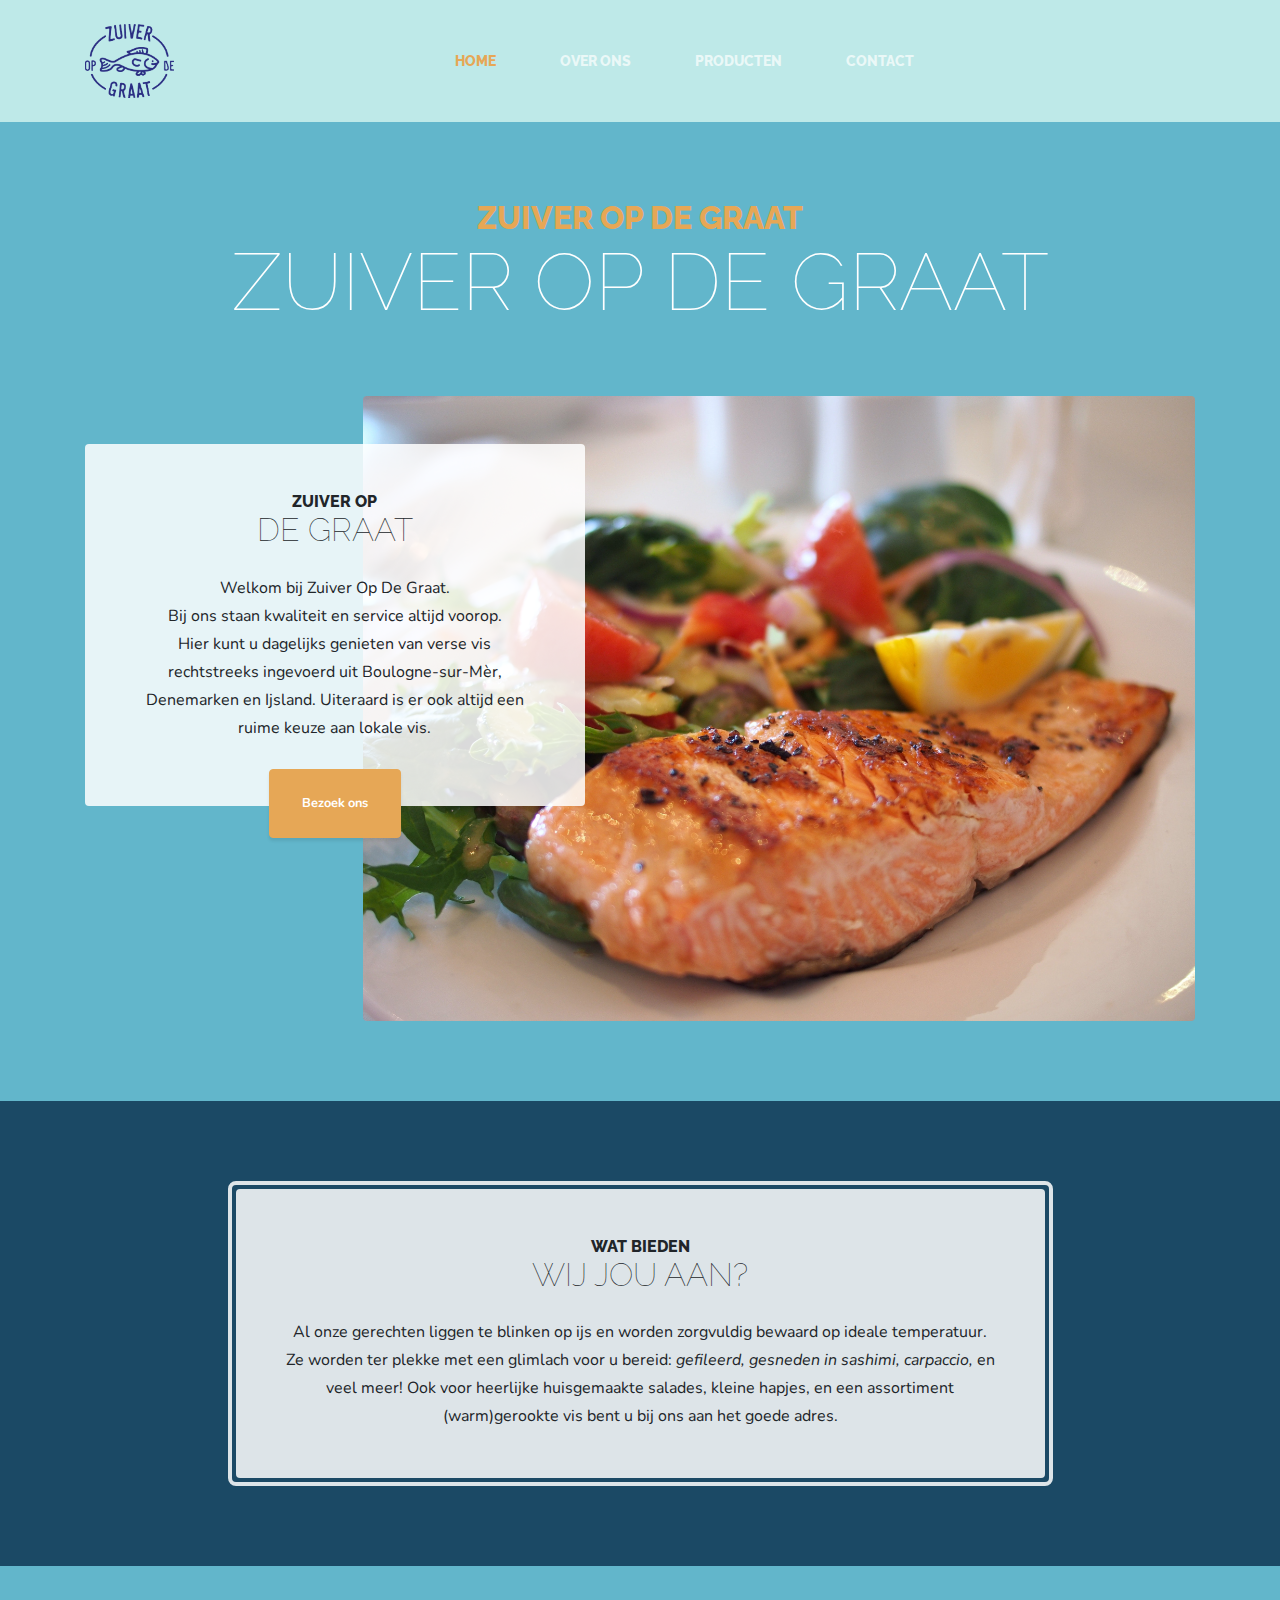
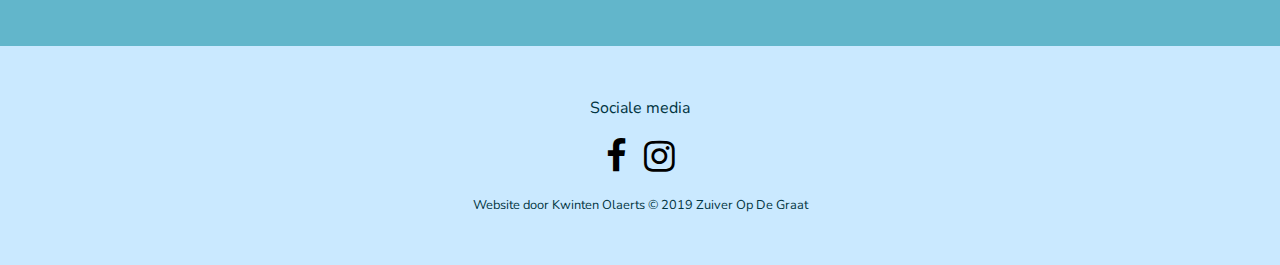
==== commit a74c5561: "fixed text" ====
--- a/ZODG/index.html
+++ b/ZODG/index.html
@@ -73,7 +73,7 @@
             <span class="section-heading-upper">Zuiver Op</span>
             <span class="section-heading-lower">De Graat</span>
           </h2>
-          <p class="mb-3">Welkom bij Zuiver Op De Graat.<br>Bij ons staan kwaliteit en service altijd voorop.<br> U kunt dagelijks genieten van verse vis rechtstreeks ingevoerd uit Boulogne-sur-Mèr, Denemarken en Ijsland. Uiteraard is er ook altijd een ruime keuze aan lokale vis. </p>
+          <p class="mb-3">Welkom bij Zuiver Op De Graat.<br>Bij ons staan kwaliteit en service altijd voorop.<br> Hier kunt u dagelijks genieten van verse vis rechtstreeks ingevoerd uit Boulogne-sur-Mèr, Denemarken en Ijsland. Uiteraard is er ook altijd een ruime keuze aan lokale vis. </p>
           <div class="intro-button mx-auto">
             <a class="btn btn-primary btn-xl" href="./store.html">Bezoek ons</a>
           </div>
@@ -91,7 +91,7 @@
               <span class="section-heading-upper">Wat bieden</span>
               <span class="section-heading-lower">wij jou aan?</span>
             </h2>
-            <p class="mb-0">Al onze gerechten liggen steeds te blinken op ijs. Ze worden ter plekke met een glimlach voor u bereid: <span class="italicText">gefileerd, gesneden in sashimi, carpaccio,</span> en veel meer! Ook voor heerlijke huisgemaakte salades, kleine hapjes, en een assortiment (warm)gerookte vis bent u bij ons aan het goede adres.</p>
+            <p class="mb-0">Al onze gerechten liggen te blinken op ijs en worden zorgvuldig bewaard op ideale temperatuur. <br>Ze worden ter plekke met een glimlach voor u bereid: <span class="italicText">gefileerd, gesneden in sashimi, carpaccio,</span> en veel meer! Ook voor heerlijke huisgemaakte salades, kleine hapjes, en een assortiment (warm)gerookte vis bent u bij ons aan het goede adres.</p>
           </div>
         </div>
       </div>
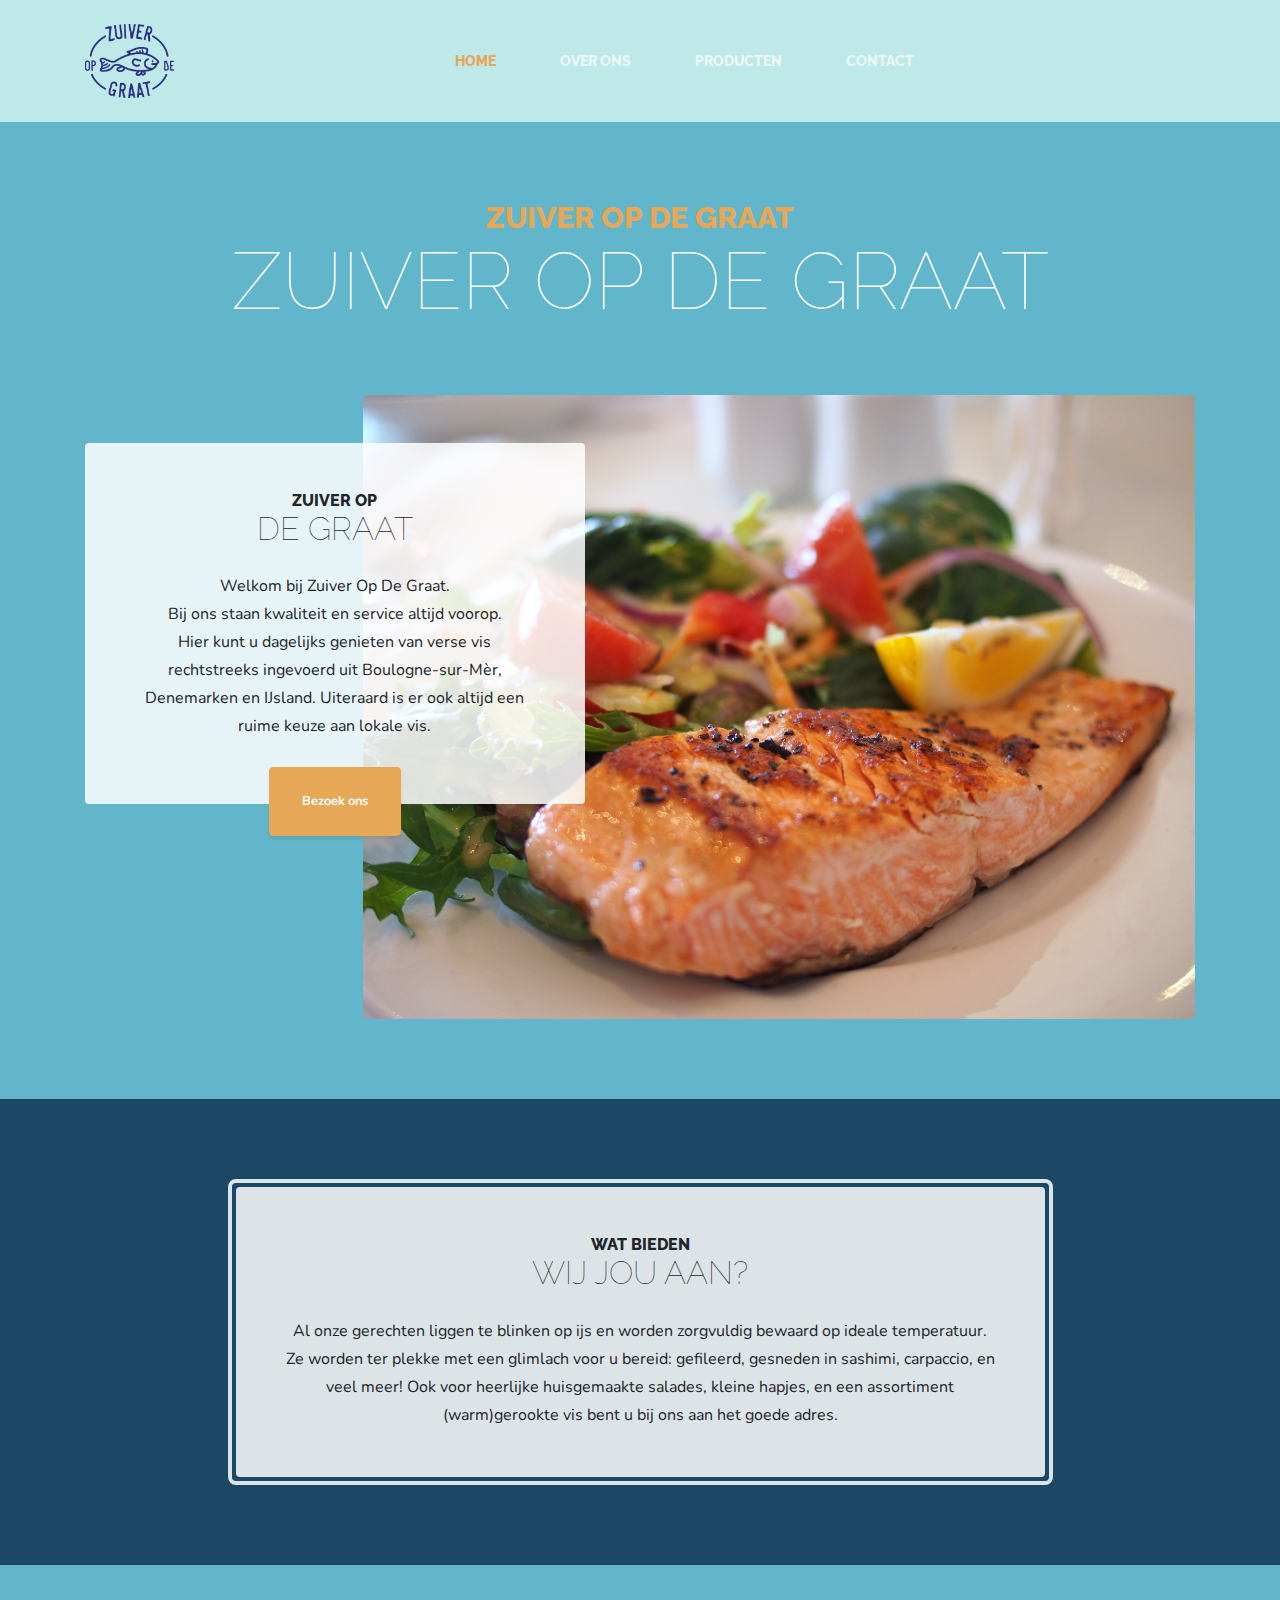
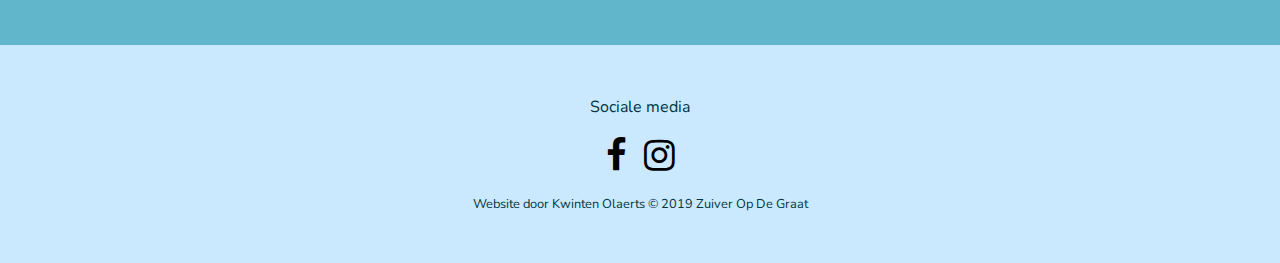
==== commit 88a15a07: "responsiveness" ====
--- a/ZODG/index.html
+++ b/ZODG/index.html
@@ -73,7 +73,7 @@
             <span class="section-heading-upper">Zuiver Op</span>
             <span class="section-heading-lower">De Graat</span>
           </h2>
-          <p class="mb-3">Welkom bij Zuiver Op De Graat.<br>Bij ons staan kwaliteit en service altijd voorop.<br> Hier kunt u dagelijks genieten van verse vis rechtstreeks ingevoerd uit Boulogne-sur-Mèr, Denemarken en Ijsland. Uiteraard is er ook altijd een ruime keuze aan lokale vis. </p>
+          <p class="mb-3">Welkom bij Zuiver Op De Graat.<br>Bij ons staan kwaliteit en service altijd voorop.<br> Hier kunt u dagelijks genieten van verse vis rechtstreeks ingevoerd uit Boulogne-sur-Mèr, Denemarken en IJsland. Uiteraard is er ook altijd een ruime keuze aan lokale vis. </p>
           <div class="intro-button mx-auto">
             <a class="btn btn-primary btn-xl" href="./store.html">Bezoek ons</a>
           </div>
@@ -91,7 +91,7 @@
               <span class="section-heading-upper">Wat bieden</span>
               <span class="section-heading-lower">wij jou aan?</span>
             </h2>
-            <p class="mb-0">Al onze gerechten liggen te blinken op ijs en worden zorgvuldig bewaard op ideale temperatuur. <br>Ze worden ter plekke met een glimlach voor u bereid: <span class="italicText">gefileerd, gesneden in sashimi, carpaccio,</span> en veel meer! Ook voor heerlijke huisgemaakte salades, kleine hapjes, en een assortiment (warm)gerookte vis bent u bij ons aan het goede adres.</p>
+            <p class="mb-0">Al onze gerechten liggen te blinken op ijs en worden zorgvuldig bewaard op ideale temperatuur. <br>Ze worden ter plekke met een glimlach voor u bereid: gefileerd, gesneden in sashimi, carpaccio, en veel meer! Ook voor heerlijke huisgemaakte salades, kleine hapjes, en een assortiment (warm)gerookte vis bent u bij ons aan het goede adres.</p>
           </div>
         </div>
       </div>
--- a/ZODG/css/business-casual-dist.css
+++ b/ZODG/css/business-casual-dist.css
@@ -2,4 +2,4 @@
  * Start Bootstrap - Business Casual v5.0.3 (https://startbootstrap.com/template-overviews/business-casual)
  * Copyright 2013-2019 Start Bootstrap
  * Licensed under MIT (https://github.com/BlackrockDigital/startbootstrap-business-casual/blob/master/LICENSE)
- */@import url('https://fonts.googleapis.com/css?family=Nunito:400,700');body{font-family:'Nunito', sans-serif;background:-webkit-gradient(linear, left top, left bottom, from(rgba(47, 23, 15, 0.65))), url("");background:#62B6CB;background-attachment:fixed;background-position:center;background-size:cover}.logo{height:auto;width:8%}h1,h2,h3,h4,h5,h6{font-family:'Raleway'}p{line-height:1.75}.text-faded{color:#013542}.site-heading{margin-top:5rem;margin-bottom:5rem;text-transform:uppercase;line-height:1;font-family:'Raleway'}.site-heading .site-heading-upper{display:block;font-size:2rem;font-weight:800}.site-heading .site-heading-lower{font-size:5rem;font-weight:100;line-height:4rem}.page-section{margin-top:5rem;margin-bottom:5rem}.section-heading{text-transform:uppercase}.section-heading .section-heading-upper{display:block;font-size:1rem;font-weight:800}.section-heading .section-heading-lower{display:block;font-size:2.0rem;font-weight:100}.bg-faded{z-index:1;background-color:rgba(255, 255, 255, 0.85)}#mainNav{z-index:2;background-color:#BEE9E8;font-family:'Raleway';position:-webkit-sticky;position:sticky;top:0}#mainNav .navbar-brand{color:#013542}#mainNav .navbar-nav .nav-item .nav-link{color:rgba(255, 255, 255, 0.7);font-weight:800}#mainNav .navbar-nav .nav-item.active .nav-link{color:#e6a756}@media (min-width:992px){#mainNav .navbar-nav .nav-item .nav-link{font-size:0.9rem}#mainNav .navbar-nav .nav-item .nav-link:hover{color:rgba(255, 255, 255, 0.4)}#mainNav .navbar-nav .nav-item.active .nav-link:hover{color:#e6a756}}.btn-xl{font-weight:700;font-size:0.8rem;padding-top:1.5rem;padding-bottom:1.5rem;padding-left:2rem;padding-right:2rem}.intro{position:relative}@media (min-width:992px){.intro .intro-img{width:75%;float:right}.intro .intro-text{left:0;width:60%;margin-top:3rem;position:absolute}.intro .intro-text .intro-button{width:100%;left:0;position:absolute;bottom:-2rem}}@media (min-width:1200px){.intro .intro-text{width:45%}}.cta{padding-top:5rem;padding-bottom:5rem;background-color:#1B4965}.cta .cta-inner{position:relative;padding:3rem;margin:0.5rem;background-color:rgba(255, 255, 255, 0.85)}.cta .cta-inner:before{border-radius:0.5rem;content:'';position:absolute;top:-0.5rem;bottom:-0.5rem;left:-0.5rem;right:-0.5rem;border:0.25rem solid rgba(255, 255, 255, 0.85)}@media (min-width:992px){.about-heading .about-heading-img{position:relative;z-index:0}.about-heading .about-heading-content{margin-top:-5rem;position:relative;z-index:1}}@media (min-width:992px){.product-item .product-item-title{position:relative;z-index:1;margin-bottom:-2rem}.product-item .product-item-img{position:relative;z-index:0;max-width:60vw}.product-item .product-item-description{position:relative;z-index:1;margin-top:-3rem;max-width:50vw}}.list-hours{font-size:0.9rem}.list-hours .list-hours-item{border-bottom:1px solid rgba(230, 167, 86, 0.5);padding-bottom:.25rem;margin-bottom:1rem;font-style:italic}.list-hours .list-hours-item.today{font-weight:bold;color:#e6a756}@media (min-width:992px){.list-hours{width:50%;font-size:1.1rem}}.address strong{font-size:1.2rem}.footer{background-color:#CAE9FF}.text-primary{color:#e6a756!important}.bg-primary{background-color:#e6a756!important}.btn{-webkit-box-shadow:0px 3px 3px 0px rgba(33, 37, 41, 0.1);box-shadow:0px 3px 3px 0px rgba(33, 37, 41, 0.1)}.btn-primary{background-color:#e6a756;border-color:#e6a756}.btn-primary:active,.btn-primary:focus,.btn-primary:hover{background-color:#df902a;border-color:#df902a}.font-weight-light{font-weight:100!important}#titleStyling{font-family:'nunito'}#contactText{font-family:'nunito';padding-top:1.5rem;padding-bottom:1.5rem}.form-control{margin-bottom:7px}.boldText{font-weight:700}.italicText{font-style:italic}.google-iframe{padding-bottom:25px}.fab{color:#00091a;font-size:32px}.feather{color:#00091a;font-size:50px}.fa{color:black;size:20px;padding-bottom:20px}.fa-facebook{margin-right:13px}.fa-instagram{}+ */@import url('https://fonts.googleapis.com/css?family=Nunito:400,700');body{font-family:'Nunito', sans-serif;background:-webkit-gradient(linear, left top, left bottom, from(rgba(47, 23, 15, 0.65))), url("");background:#62B6CB;background-attachment:fixed;background-position:center;background-size:cover}.logo{height:auto;width:8%}h1,h2,h3,h4,h5,h6{font-family:'Raleway'}p{line-height:1.75}.text-faded{color:#013542}.site-heading{margin-top:5rem;margin-bottom:5rem;text-transform:uppercase;line-height:1;font-family:'Raleway'}.site-heading .site-heading-upper{display:block;font-size:1.9rem;font-weight:800}.site-heading .site-heading-lower{font-size:5rem;font-weight:100;line-height:4rem}.page-section{margin-top:5rem;margin-bottom:5rem}.section-heading{text-transform:uppercase}.section-heading .section-heading-upper{display:block;font-size:1rem;font-weight:800}.section-heading .section-heading-lower{display:block;font-size:2.0rem;font-weight:100}.bg-faded{z-index:1;background-color:rgba(255, 255, 255, 0.85)}#mainNav{z-index:2;background-color:#BEE9E8;font-family:'Raleway';position:-webkit-sticky;position:sticky;top:0}#mainNav .navbar-brand{color:#013542}#mainNav .navbar-nav .nav-item .nav-link{color:rgba(255, 255, 255, 0.7);font-weight:800}#mainNav .navbar-nav .nav-item.active .nav-link{color:#e6a756}@media (min-width:992px){#mainNav .navbar-nav .nav-item .nav-link{font-size:0.9rem}#mainNav .navbar-nav .nav-item .nav-link:hover{color:rgba(255, 255, 255, 0.4)}#mainNav .navbar-nav .nav-item.active .nav-link:hover{color:#e6a756}}.btn-xl{font-weight:700;font-size:0.8rem;padding-top:1.5rem;padding-bottom:1.5rem;padding-left:2rem;padding-right:2rem}.intro{position:relative}@media (min-width:992px){.intro .intro-img{width:75%;float:right}.intro .intro-text{left:0;width:60%;margin-top:3rem;position:absolute}.intro .intro-text .intro-button{width:100%;left:0;position:absolute;bottom:-2rem}}@media (min-width:1200px){.intro .intro-text{width:45%}}.cta{padding-top:5rem;padding-bottom:5rem;background-color:#1B4965}.cta .cta-inner{position:relative;padding:3rem;margin:0.5rem;background-color:rgba(255, 255, 255, 0.85)}.cta .cta-inner:before{border-radius:0.5rem;content:'';position:absolute;top:-0.5rem;bottom:-0.5rem;left:-0.5rem;right:-0.5rem;border:0.25rem solid rgba(255, 255, 255, 0.85)}@media (min-width:992px){.about-heading .about-heading-img{position:relative;z-index:0}.about-heading .about-heading-content{margin-top:-5rem;position:relative;z-index:1}}@media (min-width:992px){.product-item .product-item-title{position:relative;z-index:1;margin-bottom:-2rem}.product-item .product-item-img{position:relative;z-index:0;max-width:60vw}.product-item .product-item-description{position:relative;z-index:1;margin-top:-3rem;max-width:50vw}}.list-hours{font-size:0.9rem}.list-hours .list-hours-item{border-bottom:1px solid rgba(230, 167, 86, 0.5);padding-bottom:.25rem;margin-bottom:1rem;font-style:italic}.list-hours .list-hours-item.today{font-weight:bold;color:#e6a756}@media (min-width:992px){.list-hours{width:50%;font-size:1.1rem}}.address strong{font-size:1.2rem}.footer{background-color:#CAE9FF}.text-primary{color:#e6a756!important}.bg-primary{background-color:#e6a756!important}.btn{-webkit-box-shadow:0px 3px 3px 0px rgba(33, 37, 41, 0.1);box-shadow:0px 3px 3px 0px rgba(33, 37, 41, 0.1)}.btn-primary{background-color:#e6a756;border-color:#e6a756}.btn-primary:active,.btn-primary:focus,.btn-primary:hover{background-color:#df902a;border-color:#df902a}.font-weight-light{font-weight:100!important}#titleStyling{font-family:'nunito'}#contactText{font-family:'nunito';padding-top:1.5rem;padding-bottom:1.5rem}.form-control{margin-bottom:7px}.boldText{font-weight:700}.italicText{font-style:italic}.google-iframe{padding-bottom:25px}.fab{color:#00091a;font-size:32px}.feather{color:#00091a;font-size:50px}.fa{color:black;size:20px;padding-bottom:20px}.fa-facebook{margin-right:13px}.fa-instagram{}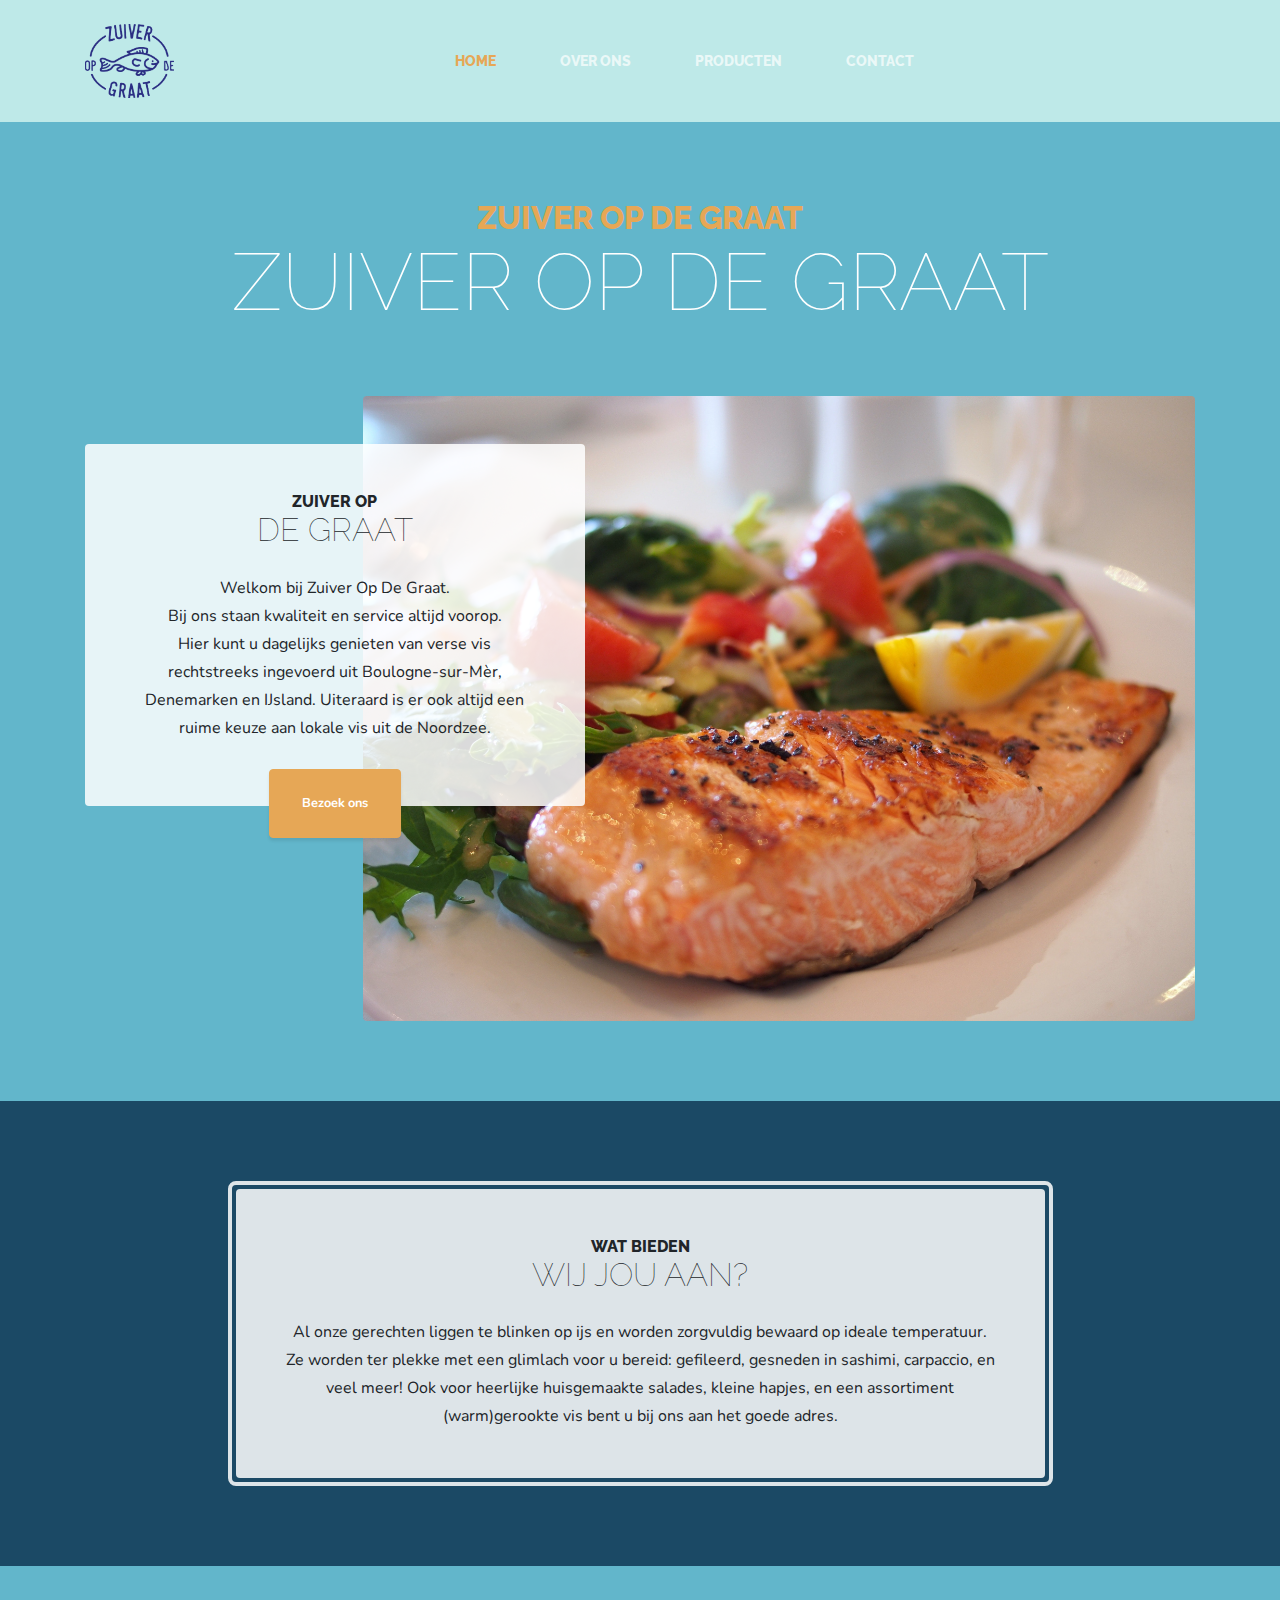
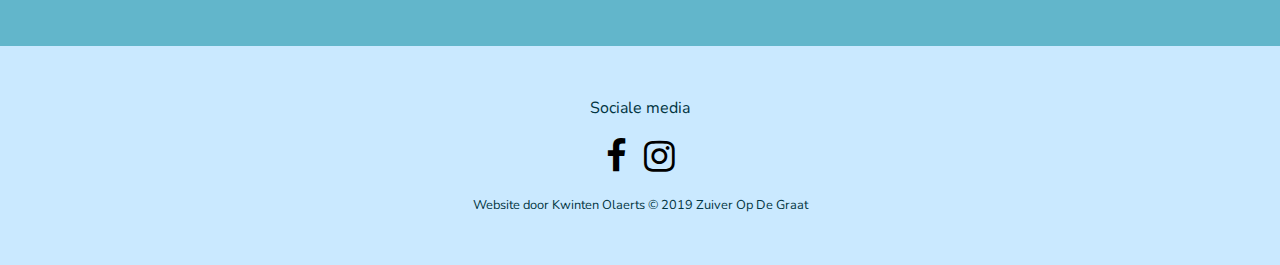
==== commit f34d35d8: "one more" ====
--- a/ZODG/index.html
+++ b/ZODG/index.html
@@ -73,7 +73,7 @@
             <span class="section-heading-upper">Zuiver Op</span>
             <span class="section-heading-lower">De Graat</span>
           </h2>
-          <p class="mb-3">Welkom bij Zuiver Op De Graat.<br>Bij ons staan kwaliteit en service altijd voorop.<br> Hier kunt u dagelijks genieten van verse vis rechtstreeks ingevoerd uit Boulogne-sur-Mèr, Denemarken en IJsland. Uiteraard is er ook altijd een ruime keuze aan lokale vis. </p>
+          <p class="mb-3">Welkom bij Zuiver Op De Graat.<br>Bij ons staan kwaliteit en service altijd voorop.<br> Hier kunt u dagelijks genieten van verse vis rechtstreeks ingevoerd uit Boulogne-sur-Mèr, Denemarken en IJsland. Uiteraard is er ook altijd een ruime keuze aan lokale vis uit de Noordzee. </p>
           <div class="intro-button mx-auto">
             <a class="btn btn-primary btn-xl" href="./store.html">Bezoek ons</a>
           </div>
--- a/ZODG/css/business-casual-dist.css
+++ b/ZODG/css/business-casual-dist.css
@@ -2,4 +2,4 @@
  * Start Bootstrap - Business Casual v5.0.3 (https://startbootstrap.com/template-overviews/business-casual)
  * Copyright 2013-2019 Start Bootstrap
  * Licensed under MIT (https://github.com/BlackrockDigital/startbootstrap-business-casual/blob/master/LICENSE)
- */@import url('https://fonts.googleapis.com/css?family=Nunito:400,700');body{font-family:'Nunito', sans-serif;background:-webkit-gradient(linear, left top, left bottom, from(rgba(47, 23, 15, 0.65))), url("");background:#62B6CB;background-attachment:fixed;background-position:center;background-size:cover}.logo{height:auto;width:8%}h1,h2,h3,h4,h5,h6{font-family:'Raleway'}p{line-height:1.75}.text-faded{color:#013542}.site-heading{margin-top:5rem;margin-bottom:5rem;text-transform:uppercase;line-height:1;font-family:'Raleway'}.site-heading .site-heading-upper{display:block;font-size:1.9rem;font-weight:800}.site-heading .site-heading-lower{font-size:5rem;font-weight:100;line-height:4rem}.page-section{margin-top:5rem;margin-bottom:5rem}.section-heading{text-transform:uppercase}.section-heading .section-heading-upper{display:block;font-size:1rem;font-weight:800}.section-heading .section-heading-lower{display:block;font-size:2.0rem;font-weight:100}.bg-faded{z-index:1;background-color:rgba(255, 255, 255, 0.85)}#mainNav{z-index:2;background-color:#BEE9E8;font-family:'Raleway';position:-webkit-sticky;position:sticky;top:0}#mainNav .navbar-brand{color:#013542}#mainNav .navbar-nav .nav-item .nav-link{color:rgba(255, 255, 255, 0.7);font-weight:800}#mainNav .navbar-nav .nav-item.active .nav-link{color:#e6a756}@media (min-width:992px){#mainNav .navbar-nav .nav-item .nav-link{font-size:0.9rem}#mainNav .navbar-nav .nav-item .nav-link:hover{color:rgba(255, 255, 255, 0.4)}#mainNav .navbar-nav .nav-item.active .nav-link:hover{color:#e6a756}}.btn-xl{font-weight:700;font-size:0.8rem;padding-top:1.5rem;padding-bottom:1.5rem;padding-left:2rem;padding-right:2rem}.intro{position:relative}@media (min-width:992px){.intro .intro-img{width:75%;float:right}.intro .intro-text{left:0;width:60%;margin-top:3rem;position:absolute}.intro .intro-text .intro-button{width:100%;left:0;position:absolute;bottom:-2rem}}@media (min-width:1200px){.intro .intro-text{width:45%}}.cta{padding-top:5rem;padding-bottom:5rem;background-color:#1B4965}.cta .cta-inner{position:relative;padding:3rem;margin:0.5rem;background-color:rgba(255, 255, 255, 0.85)}.cta .cta-inner:before{border-radius:0.5rem;content:'';position:absolute;top:-0.5rem;bottom:-0.5rem;left:-0.5rem;right:-0.5rem;border:0.25rem solid rgba(255, 255, 255, 0.85)}@media (min-width:992px){.about-heading .about-heading-img{position:relative;z-index:0}.about-heading .about-heading-content{margin-top:-5rem;position:relative;z-index:1}}@media (min-width:992px){.product-item .product-item-title{position:relative;z-index:1;margin-bottom:-2rem}.product-item .product-item-img{position:relative;z-index:0;max-width:60vw}.product-item .product-item-description{position:relative;z-index:1;margin-top:-3rem;max-width:50vw}}.list-hours{font-size:0.9rem}.list-hours .list-hours-item{border-bottom:1px solid rgba(230, 167, 86, 0.5);padding-bottom:.25rem;margin-bottom:1rem;font-style:italic}.list-hours .list-hours-item.today{font-weight:bold;color:#e6a756}@media (min-width:992px){.list-hours{width:50%;font-size:1.1rem}}.address strong{font-size:1.2rem}.footer{background-color:#CAE9FF}.text-primary{color:#e6a756!important}.bg-primary{background-color:#e6a756!important}.btn{-webkit-box-shadow:0px 3px 3px 0px rgba(33, 37, 41, 0.1);box-shadow:0px 3px 3px 0px rgba(33, 37, 41, 0.1)}.btn-primary{background-color:#e6a756;border-color:#e6a756}.btn-primary:active,.btn-primary:focus,.btn-primary:hover{background-color:#df902a;border-color:#df902a}.font-weight-light{font-weight:100!important}#titleStyling{font-family:'nunito'}#contactText{font-family:'nunito';padding-top:1.5rem;padding-bottom:1.5rem}.form-control{margin-bottom:7px}.boldText{font-weight:700}.italicText{font-style:italic}.google-iframe{padding-bottom:25px}.fab{color:#00091a;font-size:32px}.feather{color:#00091a;font-size:50px}.fa{color:black;size:20px;padding-bottom:20px}.fa-facebook{margin-right:13px}.fa-instagram{}+ */@import url('https://fonts.googleapis.com/css?family=Nunito:400,700');body{font-family:'Nunito', sans-serif;background:-webkit-gradient(linear, left top, left bottom, from(rgba(47, 23, 15, 0.65))), url("");background:#62B6CB;background-attachment:fixed;background-position:center;background-size:cover}.logo{height:auto;width:8%}h1,h2,h3,h4,h5,h6{font-family:'Raleway'}p{line-height:1.75}.text-faded{color:#013542}.site-heading{margin-top:5rem;margin-bottom:5rem;text-transform:uppercase;line-height:1;font-family:'Raleway'}.site-heading .site-heading-upper{display:block;font-size:2rem;font-weight:800}.site-heading .site-heading-lower{font-size:5rem;font-weight:100;line-height:4rem}.page-section{margin-top:5rem;margin-bottom:5rem}.section-heading{text-transform:uppercase}.section-heading .section-heading-upper{display:block;font-size:1rem;font-weight:800}.section-heading .section-heading-lower{display:block;font-size:2.0rem;font-weight:100}.bg-faded{z-index:1;background-color:rgba(255, 255, 255, 0.85)}#mainNav{z-index:2;background-color:#BEE9E8;font-family:'Raleway';position:-webkit-sticky;position:sticky;top:0}#mainNav .navbar-brand{color:#013542}#mainNav .navbar-nav .nav-item .nav-link{color:rgba(255, 255, 255, 0.7);font-weight:800}#mainNav .navbar-nav .nav-item.active .nav-link{color:#e6a756}@media (min-width:992px){#mainNav .navbar-nav .nav-item .nav-link{font-size:0.9rem}#mainNav .navbar-nav .nav-item .nav-link:hover{color:rgba(255, 255, 255, 0.4)}#mainNav .navbar-nav .nav-item.active .nav-link:hover{color:#e6a756}}.btn-xl{font-weight:700;font-size:0.8rem;padding-top:1.5rem;padding-bottom:1.5rem;padding-left:2rem;padding-right:2rem}.intro{position:relative}@media (min-width:992px){.intro .intro-img{width:75%;float:right}.intro .intro-text{left:0;width:60%;margin-top:3rem;position:absolute}.intro .intro-text .intro-button{width:100%;left:0;position:absolute;bottom:-2rem}}@media (min-width:1200px){.intro .intro-text{width:45%}}.cta{padding-top:5rem;padding-bottom:5rem;background-color:#1B4965}.cta .cta-inner{position:relative;padding:3rem;margin:0.5rem;background-color:rgba(255, 255, 255, 0.85)}.cta .cta-inner:before{border-radius:0.5rem;content:'';position:absolute;top:-0.5rem;bottom:-0.5rem;left:-0.5rem;right:-0.5rem;border:0.25rem solid rgba(255, 255, 255, 0.85)}@media (min-width:992px){.about-heading .about-heading-img{position:relative;z-index:0}.about-heading .about-heading-content{margin-top:-5rem;position:relative;z-index:1}}@media (min-width:992px){.product-item .product-item-title{position:relative;z-index:1;margin-bottom:-2rem}.product-item .product-item-img{position:relative;z-index:0;max-width:60vw}.product-item .product-item-description{position:relative;z-index:1;margin-top:-3rem;max-width:40vw}}.list-hours{font-size:0.9rem}.list-hours .list-hours-item{border-bottom:1px solid rgba(230, 167, 86, 0.5);padding-bottom:.25rem;margin-bottom:1rem;font-style:italic}.list-hours .list-hours-item.today{font-weight:bold;color:#e6a756}@media (min-width:992px){.list-hours{width:50%;font-size:1.1rem}}.address strong{font-size:1.2rem}.footer{background-color:#CAE9FF}.text-primary{color:#e6a756!important}.bg-primary{background-color:#e6a756!important}.btn{-webkit-box-shadow:0px 3px 3px 0px rgba(33, 37, 41, 0.1);box-shadow:0px 3px 3px 0px rgba(33, 37, 41, 0.1)}.btn-primary{background-color:#e6a756;border-color:#e6a756}.btn-primary:active,.btn-primary:focus,.btn-primary:hover{background-color:#df902a;border-color:#df902a}.font-weight-light{font-weight:100!important}#titleStyling{font-family:'nunito'}#contactText{font-family:'nunito';padding-top:1.5rem;padding-bottom:1.5rem}.form-control{margin-bottom:7px}.boldText{font-weight:700}.italicText{font-style:italic}.google-iframe{padding-bottom:25px}.fab{color:#00091a;font-size:32px}.feather{color:#00091a;font-size:50px}.fa{color:black;size:20px;padding-bottom:20px}.fa-facebook{margin-right:13px}.fa-instagram{}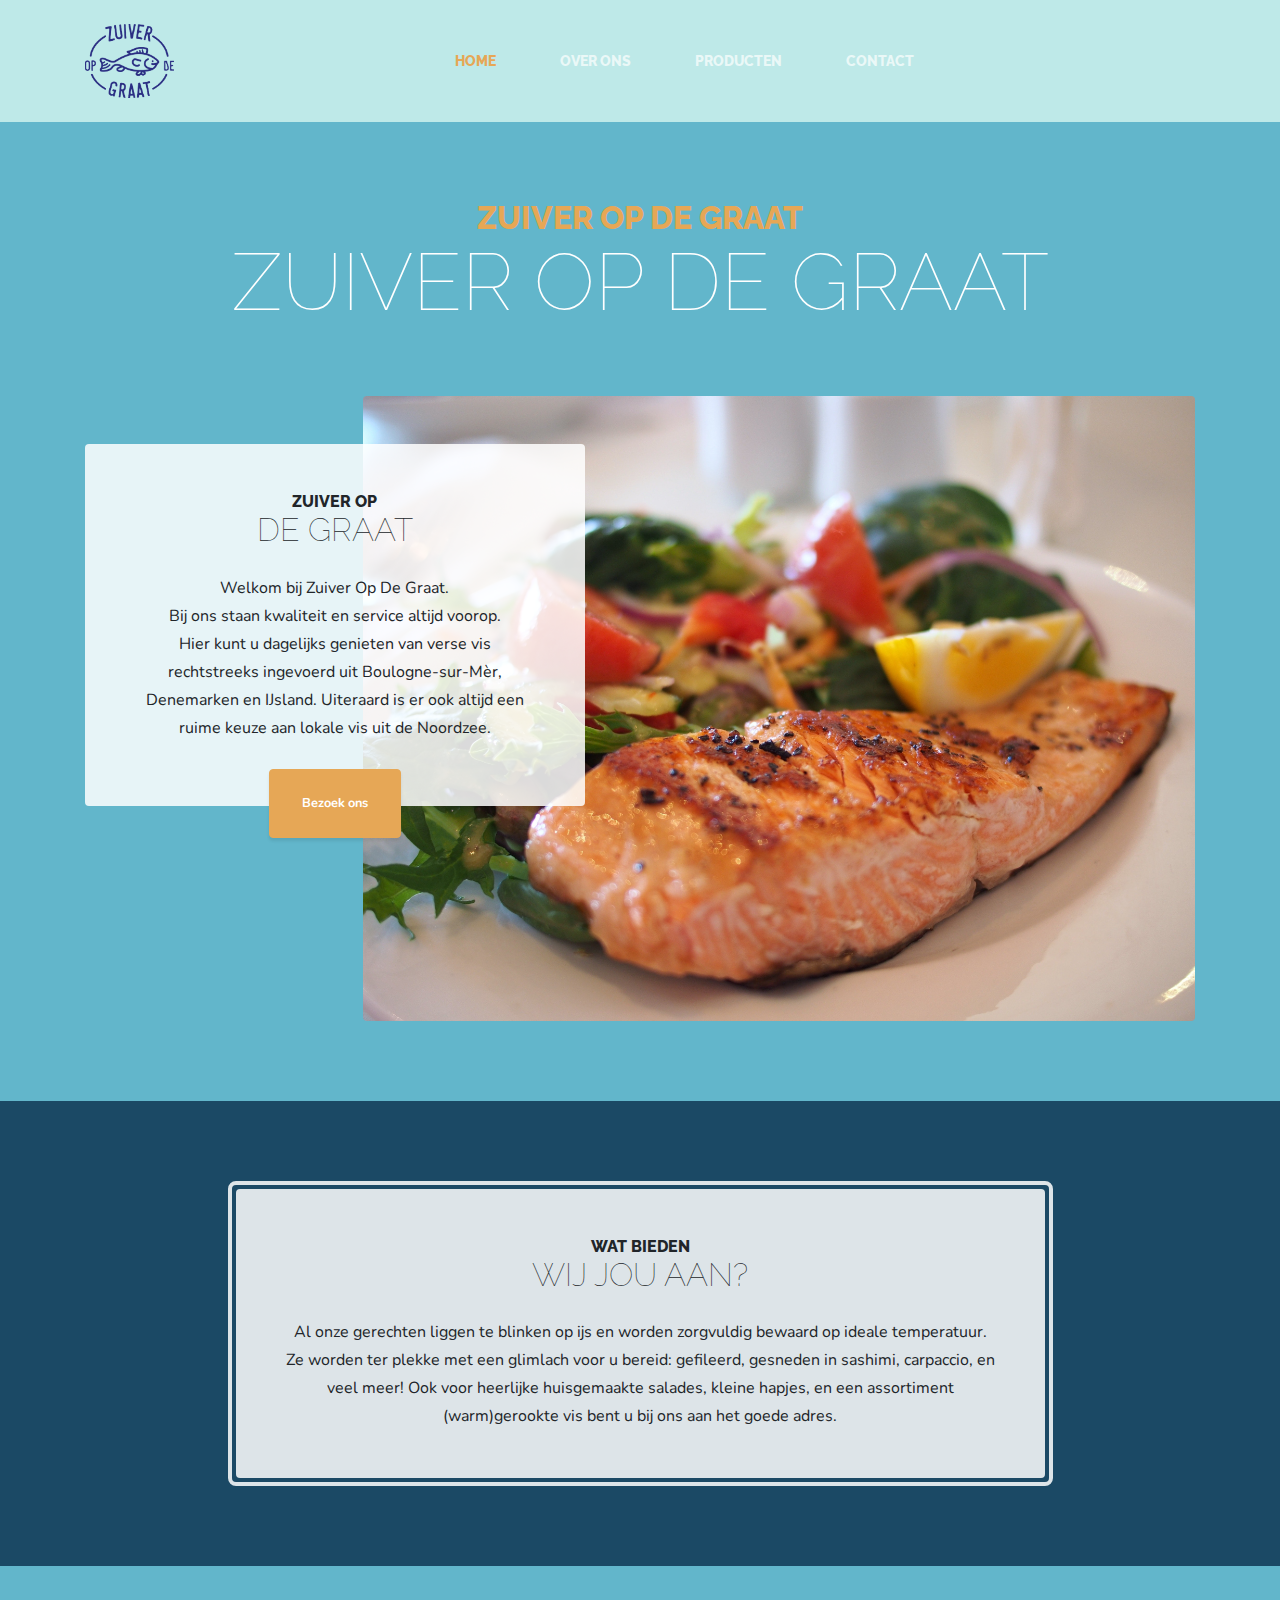
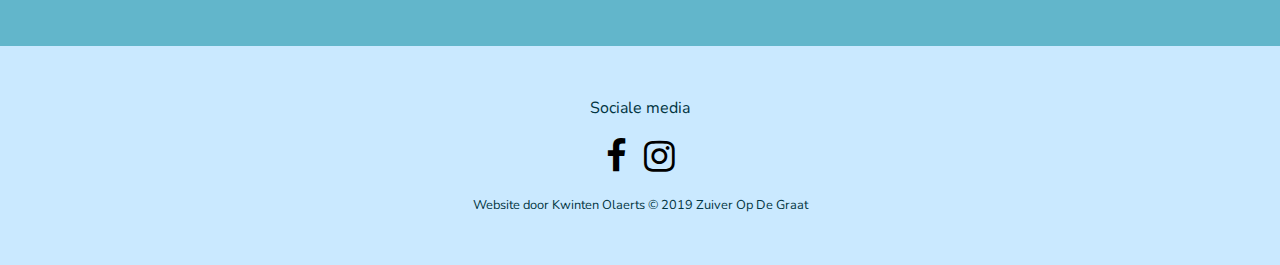
==== commit 38d36578: "Change Language code." ====
--- a/ZODG/index.html
+++ b/ZODG/index.html
@@ -1,5 +1,5 @@
 <!DOCTYPE html>
-<html lang="en">
+<html lang="nl">
 
 <head>
   
--- a/ZODG/css/business-casual-dist.css
+++ b/ZODG/css/business-casual-dist.css
@@ -2,4 +2,4 @@
  * Start Bootstrap - Business Casual v5.0.3 (https://startbootstrap.com/template-overviews/business-casual)
  * Copyright 2013-2019 Start Bootstrap
  * Licensed under MIT (https://github.com/BlackrockDigital/startbootstrap-business-casual/blob/master/LICENSE)
- */@import url('https://fonts.googleapis.com/css?family=Nunito:400,700');body{font-family:'Nunito', sans-serif;background:-webkit-gradient(linear, left top, left bottom, from(rgba(47, 23, 15, 0.65))), url("");background:#62B6CB;background-attachment:fixed;background-position:center;background-size:cover}.logo{height:auto;width:8%}h1,h2,h3,h4,h5,h6{font-family:'Raleway'}p{line-height:1.75}.text-faded{color:#013542}.site-heading{margin-top:5rem;margin-bottom:5rem;text-transform:uppercase;line-height:1;font-family:'Raleway'}.site-heading .site-heading-upper{display:block;font-size:2rem;font-weight:800}.site-heading .site-heading-lower{font-size:5rem;font-weight:100;line-height:4rem}.page-section{margin-top:5rem;margin-bottom:5rem}.section-heading{text-transform:uppercase}.section-heading .section-heading-upper{display:block;font-size:1rem;font-weight:800}.section-heading .section-heading-lower{display:block;font-size:2.0rem;font-weight:100}.bg-faded{z-index:1;background-color:rgba(255, 255, 255, 0.85)}#mainNav{z-index:2;background-color:#BEE9E8;font-family:'Raleway';position:-webkit-sticky;position:sticky;top:0}#mainNav .navbar-brand{color:#013542}#mainNav .navbar-nav .nav-item .nav-link{color:rgba(255, 255, 255, 0.7);font-weight:800}#mainNav .navbar-nav .nav-item.active .nav-link{color:#e6a756}@media (min-width:992px){#mainNav .navbar-nav .nav-item .nav-link{font-size:0.9rem}#mainNav .navbar-nav .nav-item .nav-link:hover{color:rgba(255, 255, 255, 0.4)}#mainNav .navbar-nav .nav-item.active .nav-link:hover{color:#e6a756}}.btn-xl{font-weight:700;font-size:0.8rem;padding-top:1.5rem;padding-bottom:1.5rem;padding-left:2rem;padding-right:2rem}.intro{position:relative}@media (min-width:992px){.intro .intro-img{width:75%;float:right}.intro .intro-text{left:0;width:60%;margin-top:3rem;position:absolute}.intro .intro-text .intro-button{width:100%;left:0;position:absolute;bottom:-2rem}}@media (min-width:1200px){.intro .intro-text{width:45%}}.cta{padding-top:5rem;padding-bottom:5rem;background-color:#1B4965}.cta .cta-inner{position:relative;padding:3rem;margin:0.5rem;background-color:rgba(255, 255, 255, 0.85)}.cta .cta-inner:before{border-radius:0.5rem;content:'';position:absolute;top:-0.5rem;bottom:-0.5rem;left:-0.5rem;right:-0.5rem;border:0.25rem solid rgba(255, 255, 255, 0.85)}@media (min-width:992px){.about-heading .about-heading-img{position:relative;z-index:0}.about-heading .about-heading-content{margin-top:-5rem;position:relative;z-index:1}}@media (min-width:992px){.product-item .product-item-title{position:relative;z-index:1;margin-bottom:-2rem}.product-item .product-item-img{position:relative;z-index:0;max-width:60vw}.product-item .product-item-description{position:relative;z-index:1;margin-top:-3rem;max-width:40vw}}.list-hours{font-size:0.9rem}.list-hours .list-hours-item{border-bottom:1px solid rgba(230, 167, 86, 0.5);padding-bottom:.25rem;margin-bottom:1rem;font-style:italic}.list-hours .list-hours-item.today{font-weight:bold;color:#e6a756}@media (min-width:992px){.list-hours{width:50%;font-size:1.1rem}}.address strong{font-size:1.2rem}.footer{background-color:#CAE9FF}.text-primary{color:#e6a756!important}.bg-primary{background-color:#e6a756!important}.btn{-webkit-box-shadow:0px 3px 3px 0px rgba(33, 37, 41, 0.1);box-shadow:0px 3px 3px 0px rgba(33, 37, 41, 0.1)}.btn-primary{background-color:#e6a756;border-color:#e6a756}.btn-primary:active,.btn-primary:focus,.btn-primary:hover{background-color:#df902a;border-color:#df902a}.font-weight-light{font-weight:100!important}#titleStyling{font-family:'nunito'}#contactText{font-family:'nunito';padding-top:1.5rem;padding-bottom:1.5rem}.form-control{margin-bottom:7px}.boldText{font-weight:700}.italicText{font-style:italic}.google-iframe{padding-bottom:25px}.fab{color:#00091a;font-size:32px}.feather{color:#00091a;font-size:50px}.fa{color:black;size:20px;padding-bottom:20px}.fa-facebook{margin-right:13px}.fa-instagram{}+ */@import url('https://fonts.googleapis.com/css?family=Nunito:400,700');body{font-family:'Nunito', sans-serif;background:-webkit-gradient(linear, left top, left bottom, from(rgba(47, 23, 15, 0.65))), url("");background:#62B6CB;background-attachment:fixed;background-position:center;background-size:cover}.logo{height:auto;width:8%}h1,h2,h3,h4,h5,h6{font-family:'Raleway'}p{line-height:1.75}.text-faded{color:#013542}.site-heading{margin-top:5rem;margin-bottom:5rem;text-transform:uppercase;line-height:1;font-family:'Raleway'}.site-heading .site-heading-upper{display:block;font-size:2rem;font-weight:800}.site-heading .site-heading-lower{font-size:5rem;font-weight:100;line-height:4rem}.page-section{margin-top:5rem;margin-bottom:5rem}.section-heading{text-transform:uppercase}.section-heading .section-heading-upper{display:block;font-size:1rem;font-weight:800}.section-heading .section-heading-lower{display:block;font-size:2.0rem;font-weight:100}.bg-faded{z-index:1;background-color:rgba(255, 255, 255, 0.85)}#mainNav{z-index:2;background-color:#BEE9E8;font-family:'Raleway';position:-webkit-sticky;position:sticky;top:0}#mainNav .navbar-brand{color:#013542}#mainNav .navbar-nav .nav-item .nav-link{color:rgba(255, 255, 255, 0.7);font-weight:800}#mainNav .navbar-nav .nav-item.active .nav-link{color:#e6a756}@media (min-width:992px){#mainNav .navbar-nav .nav-item .nav-link{font-size:0.9rem}#mainNav .navbar-nav .nav-item .nav-link:hover{color:rgba(255, 255, 255, 0.4)}#mainNav .navbar-nav .nav-item.active .nav-link:hover{color:#e6a756}}.btn-xl{font-weight:700;font-size:0.8rem;padding-top:1.5rem;padding-bottom:1.5rem;padding-left:2rem;padding-right:2rem}.intro{position:relative}@media (min-width:992px){.intro .intro-img{width:75%;float:right}.intro .intro-text{left:0;width:60%;margin-top:3rem;position:absolute}.intro .intro-text .intro-button{width:100%;left:0;position:absolute;bottom:-2rem}}@media (min-width:1200px){.intro .intro-text{width:45%}}.cta{padding-top:5rem;padding-bottom:5rem;background-color:#1B4965}.cta .cta-inner{position:relative;padding:3rem;margin:0.5rem;background-color:rgba(255, 255, 255, 0.85)}.cta .cta-inner:before{border-radius:0.5rem;content:'';position:absolute;top:-0.5rem;bottom:-0.5rem;left:-0.5rem;right:-0.5rem;border:0.25rem solid rgba(255, 255, 255, 0.85)}@media (min-width:992px){.about-heading .about-heading-img{position:relative;z-index:0}.about-heading .about-heading-content{margin-top:-5rem;position:relative;z-index:1}}@media (min-width:992px){.product-item .product-item-title{position:relative;z-index:1;margin-bottom:-2rem}.product-item .product-item-img{position:relative;z-index:0;max-width:60vw}.product-item .product-item-description{position:relative;z-index:1;margin-top:-3rem;max-width:50vw}}.list-hours{font-size:0.9rem}.list-hours .list-hours-item{border-bottom:1px solid rgba(230, 167, 86, 0.5);padding-bottom:.25rem;margin-bottom:1rem;font-style:italic}.list-hours .list-hours-item.today{font-weight:bold;color:#e6a756}@media (min-width:992px){.list-hours{width:50%;font-size:1.1rem}}.address strong{font-size:1.2rem}.footer{background-color:#CAE9FF}.text-primary{color:#e6a756!important}.bg-primary{background-color:#e6a756!important}.btn{-webkit-box-shadow:0px 3px 3px 0px rgba(33, 37, 41, 0.1);box-shadow:0px 3px 3px 0px rgba(33, 37, 41, 0.1)}.btn-primary{background-color:#e6a756;border-color:#e6a756}.btn-primary:active,.btn-primary:focus,.btn-primary:hover{background-color:#df902a;border-color:#df902a}.font-weight-light{font-weight:100!important}#titleStyling{font-family:'nunito'}#contactText{font-family:'nunito';padding-top:1.5rem;padding-bottom:1.5rem}.form-control{margin-bottom:7px}.boldText{font-weight:700}.italicText{font-style:italic}.google-iframe{padding-bottom:25px}.fab{color:#00091a;font-size:32px}.feather{color:#00091a;font-size:50px}.fa{color:black;size:20px;padding-bottom:20px}.fa-facebook{margin-right:13px}.fa-instagram{}